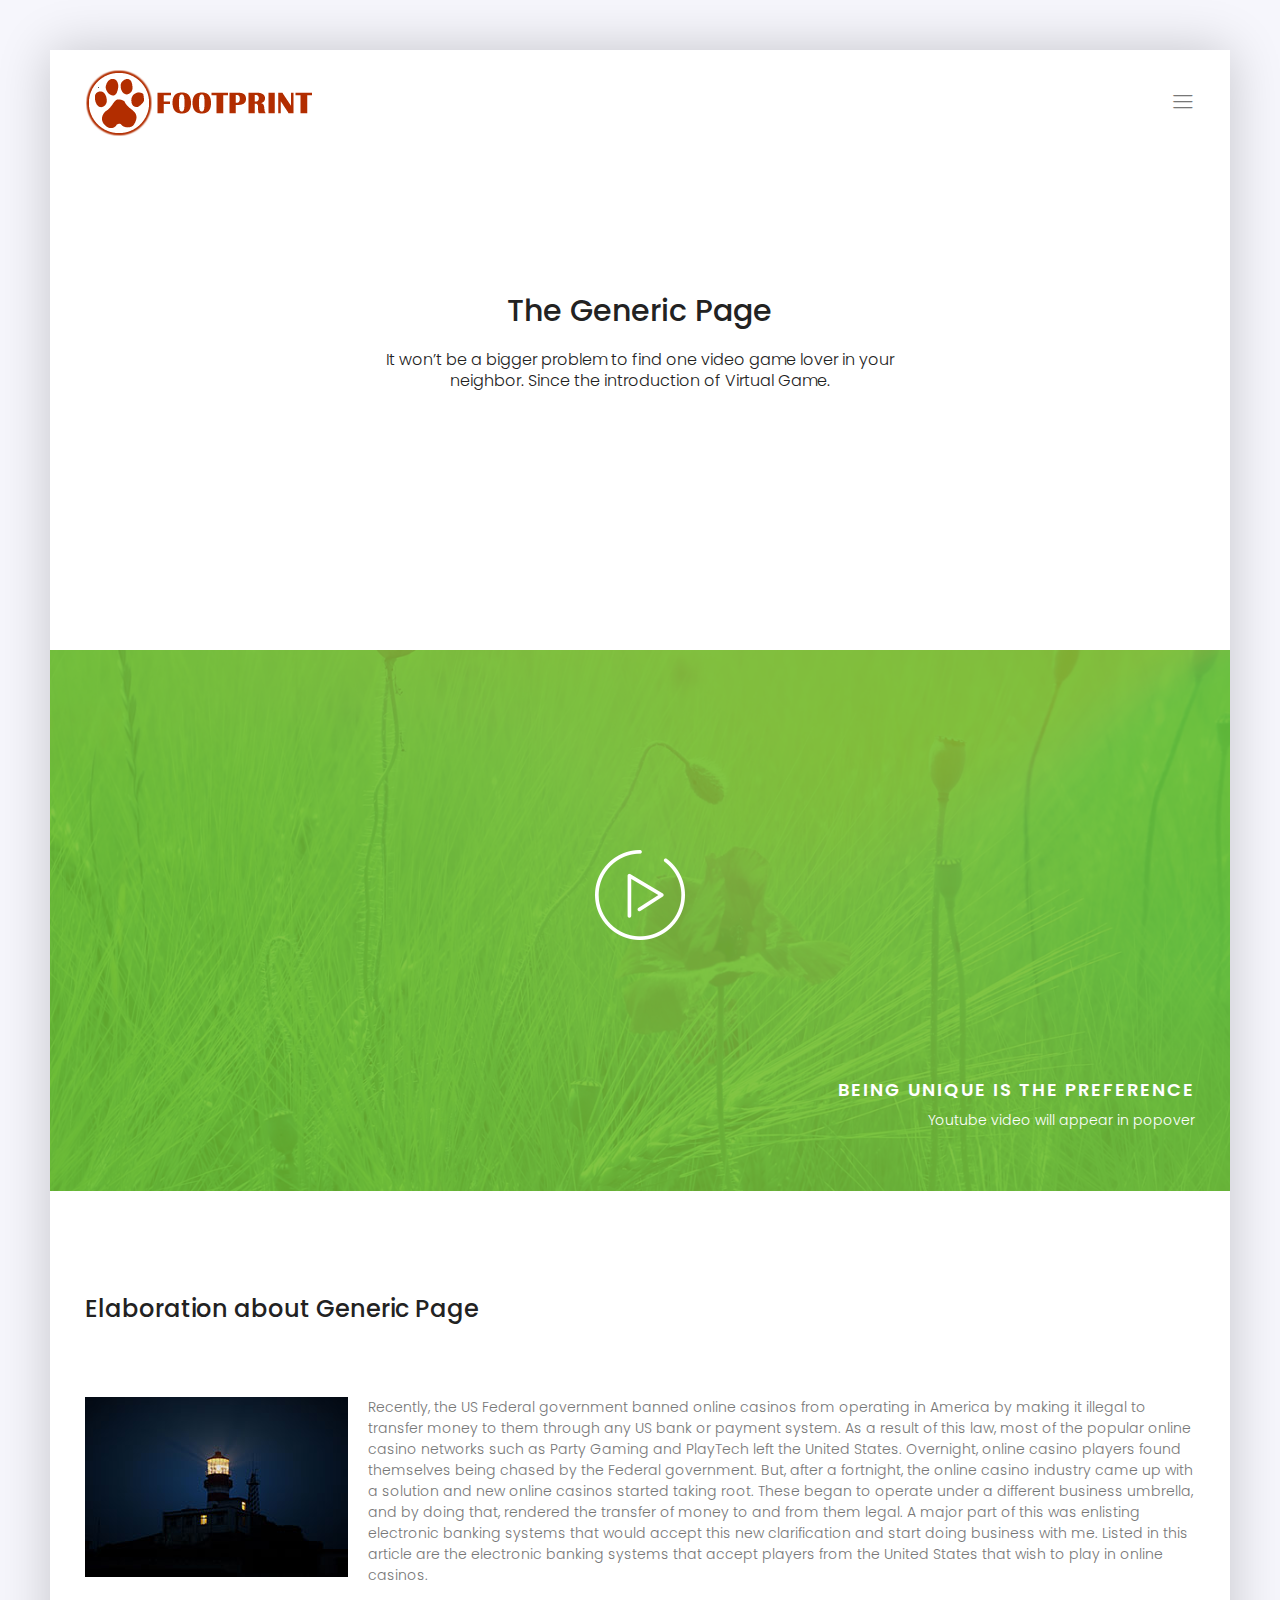
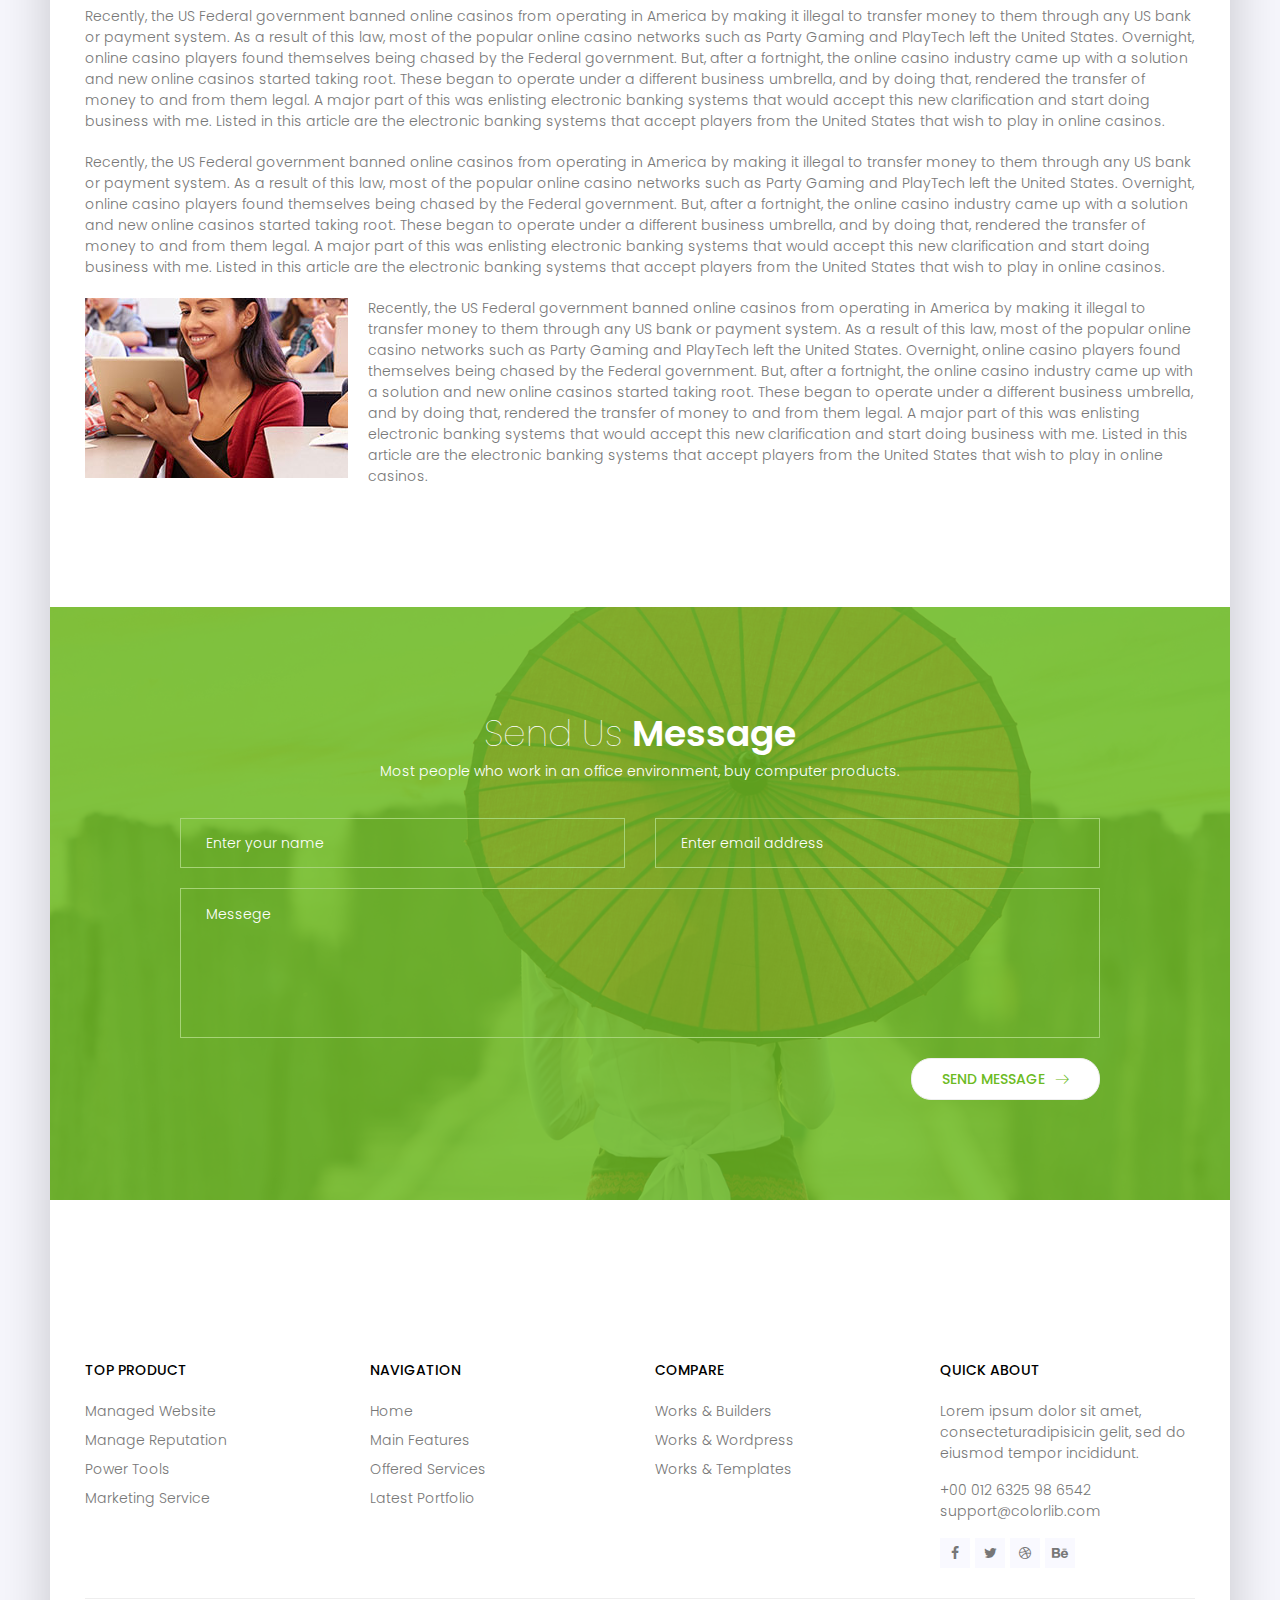
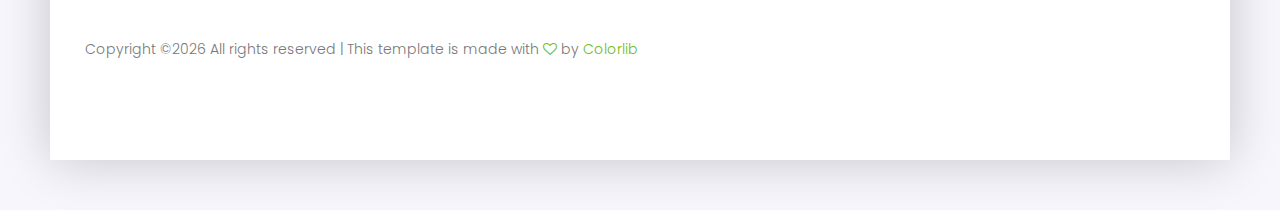
==== generic.html @ 7a8e404c "first commit" ====
<!DOCTYPE html>
<html lang="zxx" class="no-js">
	<head>
		<!-- Mobile Specific Meta -->
		<meta name="viewport" content="width=device-width, initial-scale=1, shrink-to-fit=no">
		<!-- Favicon-->
		<link rel="shortcut icon" href="img/fav.png">
		<!-- Author Meta -->
		<meta name="author" content="Colorlib">
		<!-- Meta Description -->
		<meta name="description" content="">
		<!-- Meta Keyword -->
		<meta name="keywords" content="">
		<!-- meta character set -->
		<meta charset="UTF-8">
		<!-- Site Title -->
		<title>CellOn</title>
		<link href="https://fonts.googleapis.com/css?family=Poppins:300,500,600" rel="stylesheet">
		<!--
		CSS
		============================================= -->
		<link rel="stylesheet" href="css/linearicons.css">
		<link rel="stylesheet" href="css/owl.carousel.css">
		<link rel="stylesheet" href="css/font-awesome.min.css">
		<link rel="stylesheet" href="css/nice-select.css">
		<link rel="stylesheet" href="css/magnific-popup.css">
		<link rel="stylesheet" href="css/bootstrap.css">
		<link rel="stylesheet" href="css/main.css">
	</head>
	<body>
		<div class="oz-body-wrap">
			<!-- Start Header Area -->
			<header class="default-header generic-header">
				<div class="container-fluid">
					<div class="header-wrap">
						<div class="header-top d-flex justify-content-between align-items-center">
							<div class="logo">
								<a href="index.html"><img src="img/logo.png" alt=""></a>
							</div>
							<div class="main-menubar d-flex align-items-center">
								<nav class="hide">
									<a href="index.html">Home</a>
									<a href="generic.html">Generic</a>
									<a href="elements.html">Elements</a>
								</nav>
								<div class="menu-bar"><span class="lnr lnr-menu"></span></div>
							</div>
						</div>
					</div>
				</div>
			</header>
			<!-- End Header Area -->
			<!-- Start Banner Area -->
			<section class="generic-banner relative">
				<div class="overlay overlay-bg"></div>
				<div class="container">
					<div class="row height align-items-center justify-content-center">
						<div class="col-lg-10">
							<div class="banner-content text-center">
								<h2>The Generic Page</h2>
								<p>It won’t be a bigger problem to find one video game lover in your <br> neighbor. Since the introduction of Virtual Game.</p>
							</div>
						</div>
					</div>
				</div>
			</section>
			<!-- End Banner Area -->
			<!-- Start Video Area -->
			<section class="video-area pt-40 pb-40">
				<div class="overlay overlay-bg"></div>
				<div class="container">
					<div class="video-content">
						<a href="http://www.youtube.com/watch?v=0O2aH4XLbto" class="play-btn"><img src="img/play-btn.png" alt=""></a>
						<div class="video-desc">
							<h3 class="h2 text-white text-uppercase">Being unique is the preference</h3>
							<h4 class="text-white">Youtube video will appear in popover</h4>
						</div>
					</div>
				</div>
			</section>
			<!-- End Video Area -->
			<!-- About Generic Start -->
			<section class="about-generic-area">
				<div class="container border-top-generic">
					<h3 class="about-title mb-70">Elaboration about Generic Page</h3>
					<div class="row">
						<div class="col-md-12">
							<div class="img-text">
								<img src="img/a.jpg" alt="" class="img-fluid float-left mr-20 mb-20">
								<p>Recently, the US Federal government banned online casinos from operating in America by making it illegal to transfer money to them through any US bank or payment system. As a result of this law, most of the popular online casino networks such as Party Gaming and PlayTech left the United States. Overnight, online casino players found themselves being chased by the Federal government. But, after a fortnight, the online casino industry came up with a solution and new online casinos started taking root. These began to operate under a different business umbrella, and by doing that, rendered the transfer of money to and from them legal. A major part of this was enlisting electronic banking systems that would accept this new clarification and start doing business with me. Listed in this article are the electronic banking systems that accept players from the United States that wish to play in online casinos.</p>
							</div>
						</div>
						<div class="col-lg-12">
							<p>Recently, the US Federal government banned online casinos from operating in America by making it illegal to transfer money to them through any US bank or payment system. As a result of this law, most of the popular online casino networks such as Party Gaming and PlayTech left the United States. Overnight, online casino players found themselves being chased by the Federal government. But, after a fortnight, the online casino industry came up with a solution and new online casinos started taking root. These began to operate under a different business umbrella, and by doing that, rendered the transfer of money to and from them legal. A major part of this was enlisting electronic banking systems that would accept this new clarification and start doing business with me. Listed in this article are the electronic banking systems that accept players from the United States that wish to play in online casinos.</p>
						</div>
						<div class="col-lg-12">
							<p>Recently, the US Federal government banned online casinos from operating in America by making it illegal to transfer money to them through any US bank or payment system. As a result of this law, most of the popular online casino networks such as Party Gaming and PlayTech left the United States. Overnight, online casino players found themselves being chased by the Federal government. But, after a fortnight, the online casino industry came up with a solution and new online casinos started taking root. These began to operate under a different business umbrella, and by doing that, rendered the transfer of money to and from them legal. A major part of this was enlisting electronic banking systems that would accept this new clarification and start doing business with me. Listed in this article are the electronic banking systems that accept players from the United States that wish to play in online casinos.</p>
						</div>
						<div class="col-md-12">
							<div class="img-text">
								<img src="img/a2.jpg" alt="" class="img-fluid float-left mr-20 mb-20">
								<p>Recently, the US Federal government banned online casinos from operating in America by making it illegal to transfer money to them through any US bank or payment system. As a result of this law, most of the popular online casino networks such as Party Gaming and PlayTech left the United States. Overnight, online casino players found themselves being chased by the Federal government. But, after a fortnight, the online casino industry came up with a solution and new online casinos started taking root. These began to operate under a different business umbrella, and by doing that, rendered the transfer of money to and from them legal. A major part of this was enlisting electronic banking systems that would accept this new clarification and start doing business with me. Listed in this article are the electronic banking systems that accept players from the United States that wish to play in online casinos.</p>
							</div>
						</div>
					</div>
				</div>
			</section>
			<!-- End generic Area -->
			<!-- Start Conatct- Area -->
			<section class="contact-area pt-100 pb-100 relative">
				<div class="overlay overlay-bg"></div>
				<div class="container">
					<div class="row justify-content-center text-center">
						<div class="single-contact col-lg-6 col-md-8">
							<h2 class="text-white">Send Us <span>Message</span></h2>
							<p class="text-white">
								Most people who work in an office environment, buy computer products.
							</p>
						</div>
					</div>
					<form id="myForm" action="mail.php" method="post" class="contact-form">
						<div class="row justify-content-center">
							<div class="col-lg-5">
								<input name="fname" placeholder="Enter your name" onfocus="this.placeholder = ''" onblur="this.placeholder = 'Enter your name'" class="common-input mt-20" required="" type="text">
							</div>
							<div class="col-lg-5">
								<input name="email" placeholder="Enter email address" pattern="[A-Za-z0-9._%+-]+@[A-Za-z0-9.-]+\.[A-Za-z]{1,63}$" onfocus="this.placeholder = ''" onblur="this.placeholder = 'Enter email address'" class="common-input mt-20" required="" type="email">
							</div>
							<div class="col-lg-10">
								<textarea class="common-textarea mt-20" name="message" placeholder="Messege" onfocus="this.placeholder = ''" onblur="this.placeholder = 'Messege'" required=""></textarea>
						</div>
						<div class="col-lg-10 d-flex justify-content-end">
							<button class="primary-btn white-bg d-inline-flex align-items-center mt-20"><span class="mr-10">Send Message</span><span class="lnr lnr-arrow-right"></span></button> <br>
						</div>
						<div class="alert-msg"></div>
						</div>
					</form>
				</div>
			</section>
			<!-- End Conatct- Area -->
			<!-- Strat Footer Area -->
			<footer class="section-gap">
				<div class="container">
					<div class="row pt-60">
						<div class="col-lg-3 col-sm-6">
							<div class="single-footer-widget">
								<h6 class="text-uppercase mb-20">Top Product</h6>
								<ul class="footer-nav">
									<li><a href="#">Managed Website</a></li>
									<li><a href="#">Manage Reputation</a></li>
									<li><a href="#">Power Tools</a></li>
									<li><a href="#">Marketing Service</a></li>
								</ul>
							</div>
						</div>
						<div class="col-lg-3 col-sm-6">
							<div class="single-footer-widget">
								<h6 class="text-uppercase mb-20">Navigation</h6>
								<ul class="footer-nav">
									<li><a href="#">Home</a></li>
									<li><a href="#">Main Features</a></li>
									<li><a href="#">Offered Services</a></li>
									<li><a href="#">Latest Portfolio</a></li>
								</ul>
							</div>
						</div>
						<div class="col-lg-3 col-sm-6">
							<div class="single-footer-widget">
								<h6 class="text-uppercase mb-20">Compare</h6>
								<ul class="footer-nav">
									<li><a href="#">Works & Builders</a></li>
									<li><a href="#">Works & Wordpress</a></li>
									<li><a href="#">Works & Templates</a></li>
								</ul>
							</div>
						</div>

						<div class="col-lg-3 col-sm-6">
							<div class="single-footer-widget">
								<h6 class="text-uppercase mb-20">Quick About</h6>
								<p>
									Lorem ipsum dolor sit amet, consecteturadipisicin gelit, sed do eiusmod tempor incididunt.
								</p>
								<p>
									+00 012 6325 98 6542 <br>
									support@colorlib.com
								</p>
								<div class="footer-social d-flex align-items-center">
									<a href="#"><i class="fa fa-facebook"></i></a>
									<a href="#"><i class="fa fa-twitter"></i></a>
									<a href="#"><i class="fa fa-dribbble"></i></a>
									<a href="#"><i class="fa fa-behance"></i></a>
								</div>
							</div>
						</div>
					</div>
					<div class="footer-bottom d-flex justify-content-between align-items-center flex-wrap">
						<!-- Link back to Colorlib can't be removed. Template is licensed under CC BY 3.0. -->
						<p class="footer-text m-0">Copyright &copy;<script>document.write(new Date().getFullYear());</script> All rights reserved | This template is made with <i class="fa fa-heart-o" aria-hidden="true"></i> by <a href="https://colorlib.com" target="_blank">Colorlib</a></p>
						<!-- Link back to Colorlib can't be removed. Template is licensed under CC BY 3.0. -->
					</div>
				</div>
			</footer>
			<!-- End Footer Area -->
		</div>
		<script src="js/vendor/jquery-2.2.4.min.js"></script>
		<script src="https://cdnjs.cloudflare.com/ajax/libs/popper.js/1.11.0/umd/popper.min.js" integrity="sha384-b/U6ypiBEHpOf/4+1nzFpr53nxSS+GLCkfwBdFNTxtclqqenISfwAzpKaMNFNmj4" crossorigin="anonymous"></script>
		<script src="js/vendor/bootstrap.min.js"></script>
		<script src="js/jquery.ajaxchimp.min.js"></script>
		<script src="js/owl.carousel.min.js"></script>
		<script src="js/jquery.nice-select.min.js"></script>
		<script src="js/jquery.magnific-popup.min.js"></script>
		<script src="js/main.js"></script>
	</body>
</html>
---- css/linearicons.css ----
@font-face {
	font-family: 'Linearicons-Free';
	src:url('../fonts/Linearicons-Free.eot?w118d');
	src:url('../fonts/Linearicons-Free.eot?#iefixw118d') format('embedded-opentype'),
		url('../fonts/Linearicons-Free.woff2?w118d') format('woff2'),
		url('../fonts/Linearicons-Free.woff?w118d') format('woff'),
		url('../fonts/Linearicons-Free.ttf?w118d') format('truetype'),
		url('../fonts/Linearicons-Free.svg?w118d#Linearicons-Free') format('svg');
	font-weight: normal;
	font-style: normal;
}

.lnr {
	font-family: 'Linearicons-Free';
	speak: none;
	font-style: normal;
	font-weight: normal;
	font-variant: normal;
	text-transform: none;
	line-height: 1;

	/* Better Font Rendering =========== */
	-webkit-font-smoothing: antialiased;
	-moz-osx-font-smoothing: grayscale;
}

.lnr-home:before {
	content: "\e800";
}
.lnr-apartment:before {
	content: "\e801";
}
.lnr-pencil:before {
	content: "\e802";
}
.lnr-magic-wand:before {
	content: "\e803";
}
.lnr-drop:before {
	content: "\e804";
}
.lnr-lighter:before {
	content: "\e805";
}
.lnr-poop:before {
	content: "\e806";
}
.lnr-sun:before {
	content: "\e807";
}
.lnr-moon:before {
	content: "\e808";
}
.lnr-cloud:before {
	content: "\e809";
}
.lnr-cloud-upload:before {
	content: "\e80a";
}
.lnr-cloud-download:before {
	content: "\e80b";
}
.lnr-cloud-sync:before {
	content: "\e80c";
}
.lnr-cloud-check:before {
	content: "\e80d";
}
.lnr-database:before {
	content: "\e80e";
}
.lnr-lock:before {
	content: "\e80f";
}
.lnr-cog:before {
	content: "\e810";
}
.lnr-trash:before {
	content: "\e811";
}
.lnr-dice:before {
	content: "\e812";
}
.lnr-heart:before {
	content: "\e813";
}
.lnr-star:before {
	content: "\e814";
}
.lnr-star-half:before {
	content: "\e815";
}
.lnr-star-empty:before {
	content: "\e816";
}
.lnr-flag:before {
	content: "\e817";
}
.lnr-envelope:before {
	content: "\e818";
}
.lnr-paperclip:before {
	content: "\e819";
}
.lnr-inbox:before {
	content: "\e81a";
}
.lnr-eye:before {
	content: "\e81b";
}
.lnr-printer:before {
	content: "\e81c";
}
.lnr-file-empty:before {
	content: "\e81d";
}
.lnr-file-add:before {
	content: "\e81e";
}
.lnr-enter:before {
	content: "\e81f";
}
.lnr-exit:before {
	content: "\e820";
}
.lnr-graduation-hat:before {
	content: "\e821";
}
.lnr-license:before {
	content: "\e822";
}
.lnr-music-note:before {
	content: "\e823";
}
.lnr-film-play:before {
	content: "\e824";
}
.lnr-camera-video:before {
	content: "\e825";
}
.lnr-camera:before {
	content: "\e826";
}
.lnr-picture:before {
	content: "\e827";
}
.lnr-book:before {
	content: "\e828";
}
.lnr-bookmark:before {
	content: "\e829";
}
.lnr-user:before {
	content: "\e82a";
}
.lnr-users:before {
	content: "\e82b";
}
.lnr-shirt:before {
	content: "\e82c";
}
.lnr-store:before {
	content: "\e82d";
}
.lnr-cart:before {
	content: "\e82e";
}
.lnr-tag:before {
	content: "\e82f";
}
.lnr-phone-handset:before {
	content: "\e830";
}
.lnr-phone:before {
	content: "\e831";
}
.lnr-pushpin:before {
	content: "\e832";
}
.lnr-map-marker:before {
	content: "\e833";
}
.lnr-map:before {
	content: "\e834";
}
.lnr-location:before {
	content: "\e835";
}
.lnr-calendar-full:before {
	content: "\e836";
}
.lnr-keyboard:before {
	content: "\e837";
}
.lnr-spell-check:before {
	content: "\e838";
}
.lnr-screen:before {
	content: "\e839";
}
.lnr-smartphone:before {
	content: "\e83a";
}
.lnr-tablet:before {
	content: "\e83b";
}
.lnr-laptop:before {
	content: "\e83c";
}
.lnr-laptop-phone:before {
	content: "\e83d";
}
.lnr-power-switch:before {
	content: "\e83e";
}
.lnr-bubble:before {
	content: "\e83f";
}
.lnr-heart-pulse:before {
	content: "\e840";
}
.lnr-construction:before {
	content: "\e841";
}
.lnr-pie-chart:before {
	content: "\e842";
}
.lnr-chart-bars:before {
	content: "\e843";
}
.lnr-gift:before {
	content: "\e844";
}
.lnr-diamond:before {
	content: "\e845";
}
.lnr-linearicons:before {
	content: "\e846";
}
.lnr-dinner:before {
	content: "\e847";
}
.lnr-coffee-cup:before {
	content: "\e848";
}
.lnr-leaf:before {
	content: "\e849";
}
.lnr-paw:before {
	content: "\e84a";
}
.lnr-rocket:before {
	content: "\e84b";
}
.lnr-briefcase:before {
	content: "\e84c";
}
.lnr-bus:before {
	content: "\e84d";
}
.lnr-car:before {
	content: "\e84e";
}
.lnr-train:before {
	content: "\e84f";
}
.lnr-bicycle:before {
	content: "\e850";
}
.lnr-wheelchair:before {
	content: "\e851";
}
.lnr-select:before {
	content: "\e852";
}
.lnr-earth:before {
	content: "\e853";
}
.lnr-smile:before {
	content: "\e854";
}
.lnr-sad:before {
	content: "\e855";
}
.lnr-neutral:before {
	content: "\e856";
}
.lnr-mustache:before {
	content: "\e857";
}
.lnr-alarm:before {
	content: "\e858";
}
.lnr-bullhorn:before {
	content: "\e859";
}
.lnr-volume-high:before {
	content: "\e85a";
}
.lnr-volume-medium:before {
	content: "\e85b";
}
.lnr-volume-low:before {
	content: "\e85c";
}
.lnr-volume:before {
	content: "\e85d";
}
.lnr-mic:before {
	content: "\e85e";
}
.lnr-hourglass:before {
	content: "\e85f";
}
.lnr-undo:before {
	content: "\e860";
}
.lnr-redo:before {
	content: "\e861";
}
.lnr-sync:before {
	content: "\e862";
}
.lnr-history:before {
	content: "\e863";
}
.lnr-clock:before {
	content: "\e864";
}
.lnr-download:before {
	content: "\e865";
}
.lnr-upload:before {
	content: "\e866";
}
.lnr-enter-down:before {
	content: "\e867";
}
.lnr-exit-up:before {
	content: "\e868";
}
.lnr-bug:before {
	content: "\e869";
}
.lnr-code:before {
	content: "\e86a";
}
.lnr-link:before {
	content: "\e86b";
}
.lnr-unlink:before {
	content: "\e86c";
}
.lnr-thumbs-up:before {
	content: "\e86d";
}
.lnr-thumbs-down:before {
	content: "\e86e";
}
.lnr-magnifier:before {
	content: "\e86f";
}
.lnr-cross:before {
	content: "\e870";
}
.lnr-menu:before {
	content: "\e871";
}
.lnr-list:before {
	content: "\e872";
}
.lnr-chevron-up:before {
	content: "\e873";
}
.lnr-chevron-down:before {
	content: "\e874";
}
.lnr-chevron-left:before {
	content: "\e875";
}
.lnr-chevron-right:before {
	content: "\e876";
}
.lnr-arrow-up:before {
	content: "\e877";
}
.lnr-arrow-down:before {
	content: "\e878";
}
.lnr-arrow-left:before {
	content: "\e879";
}
.lnr-arrow-right:before {
	content: "\e87a";
}
.lnr-move:before {
	content: "\e87b";
}
.lnr-warning:before {
	content: "\e87c";
}
.lnr-question-circle:before {
	content: "\e87d";
}
.lnr-menu-circle:before {
	content: "\e87e";
}
.lnr-checkmark-circle:before {
	content: "\e87f";
}
.lnr-cross-circle:before {
	content: "\e880";
}
.lnr-plus-circle:before {
	content: "\e881";
}
.lnr-circle-minus:before {
	content: "\e882";
}
.lnr-arrow-up-circle:before {
	content: "\e883";
}
.lnr-arrow-down-circle:before {
	content: "\e884";
}
.lnr-arrow-left-circle:before {
	content: "\e885";
}
.lnr-arrow-right-circle:before {
	content: "\e886";
}
.lnr-chevron-up-circle:before {
	content: "\e887";
}
.lnr-chevron-down-circle:before {
	content: "\e888";
}
.lnr-chevron-left-circle:before {
	content: "\e889";
}
.lnr-chevron-right-circle:before {
	content: "\e88a";
}
.lnr-crop:before {
	content: "\e88b";
}
.lnr-frame-expand:before {
	content: "\e88c";
}
.lnr-frame-contract:before {
	content: "\e88d";
}
.lnr-layers:before {
	content: "\e88e";
}
.lnr-funnel:before {
	content: "\e88f";
}
.lnr-text-format:before {
	content: "\e890";
}
.lnr-text-format-remove:before {
	content: "\e891";
}
.lnr-text-size:before {
	content: "\e892";
}
.lnr-bold:before {
	content: "\e893";
}
.lnr-italic:before {
	content: "\e894";
}
.lnr-underline:before {
	content: "\e895";
}
.lnr-strikethrough:before {
	content: "\e896";
}
.lnr-highlight:before {
	content: "\e897";
}
.lnr-text-align-left:before {
	content: "\e898";
}
.lnr-text-align-center:before {
	content: "\e899";
}
.lnr-text-align-right:before {
	content: "\e89a";
}
.lnr-text-align-justify:before {
	content: "\e89b";
}
.lnr-line-spacing:before {
	content: "\e89c";
}
.lnr-indent-increase:before {
	content: "\e89d";
}
.lnr-indent-decrease:before {
	content: "\e89e";
}
.lnr-pilcrow:before {
	content: "\e89f";
}
.lnr-direction-ltr:before {
	content: "\e8a0";
}
.lnr-direction-rtl:before {
	content: "\e8a1";
}
.lnr-page-break:before {
	content: "\e8a2";
}
.lnr-sort-alpha-asc:before {
	content: "\e8a3";
}
.lnr-sort-amount-asc:before {
	content: "\e8a4";
}
.lnr-hand:before {
	content: "\e8a5";
}
.lnr-pointer-up:before {
	content: "\e8a6";
}
.lnr-pointer-right:before {
	content: "\e8a7";
}
.lnr-pointer-down:before {
	content: "\e8a8";
}
.lnr-pointer-left:before {
	content: "\e8a9";
}
---- css/nice-select.css ----
.nice-select {
  -webkit-tap-highlight-color: transparent;
  background-color: #fff;
  border-radius: 5px;
  border: solid 1px #e8e8e8;
  box-sizing: border-box;
  clear: both;
  cursor: pointer;
  display: block;
  float: left;
  font-family: inherit;
  font-size: 14px;
  font-weight: normal;
  height: 42px;
  line-height: 40px;
  outline: none;
  padding-left: 18px;
  padding-right: 30px;
  position: relative;
  text-align: left !important;
  -webkit-transition: all 0.2s ease-in-out;
  transition: all 0.2s ease-in-out;
  -webkit-user-select: none;
     -moz-user-select: none;
      -ms-user-select: none;
          user-select: none;
  white-space: nowrap;
  width: auto; }
  .nice-select:hover {
    border-color: #dbdbdb; }
  .nice-select:active, .nice-select.open, .nice-select:focus {
    border-color: #999; }
  .nice-select:after {
    border-bottom: 2px solid #999;
    border-right: 2px solid #999;
    content: '';
    display: block;
    height: 5px;
    margin-top: -4px;
    pointer-events: none;
    position: absolute;
    right: 12px;
    top: 50%;
    -webkit-transform-origin: 66% 66%;
        -ms-transform-origin: 66% 66%;
            transform-origin: 66% 66%;
    -webkit-transform: rotate(45deg);
        -ms-transform: rotate(45deg);
            transform: rotate(45deg);
    -webkit-transition: all 0.15s ease-in-out;
    transition: all 0.15s ease-in-out;
    width: 5px; }
  .nice-select.open:after {
    -webkit-transform: rotate(-135deg);
        -ms-transform: rotate(-135deg);
            transform: rotate(-135deg); }
  .nice-select.open .list {
    opacity: 1;
    pointer-events: auto;
    -webkit-transform: scale(1) translateY(0);
        -ms-transform: scale(1) translateY(0);
            transform: scale(1) translateY(0); }
  .nice-select.disabled {
    border-color: #ededed;
    color: #999;
    pointer-events: none; }
    .nice-select.disabled:after {
      border-color: #cccccc; }
  .nice-select.wide {
    width: 100%; }
    .nice-select.wide .list {
      left: 0 !important;
      right: 0 !important; }
  .nice-select.right {
    float: right; }
    .nice-select.right .list {
      left: auto;
      right: 0; }
  .nice-select.small {
    font-size: 12px;
    height: 36px;
    line-height: 34px; }
    .nice-select.small:after {
      height: 4px;
      width: 4px; }
    .nice-select.small .option {
      line-height: 34px;
      min-height: 34px; }
  .nice-select .list {
    background-color: #fff;
    border-radius: 5px;
    box-shadow: 0 0 0 1px rgba(68, 68, 68, 0.11);
    box-sizing: border-box;
    margin-top: 4px;
    opacity: 0;
    overflow: hidden;
    padding: 0;
    pointer-events: none;
    position: absolute;
    top: 100%;
    left: 0;
    -webkit-transform-origin: 50% 0;
        -ms-transform-origin: 50% 0;
            transform-origin: 50% 0;
    -webkit-transform: scale(0.75) translateY(-21px);
        -ms-transform: scale(0.75) translateY(-21px);
            transform: scale(0.75) translateY(-21px);
    -webkit-transition: all 0.2s cubic-bezier(0.5, 0, 0, 1.25), opacity 0.15s ease-out;
    transition: all 0.2s cubic-bezier(0.5, 0, 0, 1.25), opacity 0.15s ease-out;
    z-index: 9; }
    .nice-select .list:hover .option:not(:hover) {
      background-color: transparent !important; }
  .nice-select .option {
    cursor: pointer;
    font-weight: 400;
    line-height: 40px;
    list-style: none;
    min-height: 40px;
    outline: none;
    padding-left: 18px;
    padding-right: 29px;
    text-align: left;
    -webkit-transition: all 0.2s;
    transition: all 0.2s; }
    .nice-select .option:hover, .nice-select .option.focus, .nice-select .option.selected.focus {
      background-color: #f6f6f6; }
    .nice-select .option.selected {
      font-weight: bold; }
    .nice-select .option.disabled {
      background-color: transparent;
      color: #999;
      cursor: default; }

.no-csspointerevents .nice-select .list {
  display: none; }

.no-csspointerevents .nice-select.open .list {
  display: block; }
---- css/main.css ----
::-moz-selection{background-color:#6cbb23;color:#fff}::selection{background-color:#6cbb23;color:#fff}::-webkit-input-placeholder{color:#000;font-weight:300}:-moz-placeholder{color:#000;opacity:1;font-weight:300}::-moz-placeholder{color:#000;opacity:1;font-weight:300}:-ms-input-placeholder{color:#000;font-weight:300}::-ms-input-placeholder{color:#000;font-weight:300}body{color:#777;font-family:"Poppins",sans-serif;font-size:14px;font-weight:300;line-height:1.5em;position:relative}ol,ul{margin:0;padding:0;list-style:none}select{display:block}figure{margin:0}a{-webkit-transition:all 0.3s ease 0s;-moz-transition:all 0.3s ease 0s;-o-transition:all 0.3s ease 0s;transition:all 0.3s ease 0s}iframe{border:0}a,a:focus,a:hover{text-decoration:none;outline:0;color:#777}.btn.active.focus,.btn.active:focus,.btn.focus,.btn.focus:active,.btn:active:focus,.btn:focus{text-decoration:none;outline:0}.card-panel{margin:0;padding:60px}.btn i,.btn-large i,.btn-floating i,.btn-large i,.btn-flat i{font-size:1em;line-height:inherit}.gray-bg{background:#f9f9ff}h1,h2,h3,h4,h5,h6{font-family:"Poppins",sans-serif;color:#222;line-height:1.5em;margin-bottom:0;margin-top:0;font-weight:500}.h1,.h2,.h3,.h4,.h5,.h6{margin-bottom:0;margin-top:0;font-family:"Poppins",sans-serif;font-weight:600;color:#222}h1,.h1{font-size:36px}h2,.h2{font-size:30px}h3,.h3{font-size:24px}h4,.h4{font-size:18px}h5,.h5{font-size:16px}h6,.h6{font-size:14px;color:#222}td,th{border-radius:0px}.clear::before,.clear::after{content:" ";display:table}.clear::after{clear:both}.fz-11{font-size:11px}.fz-12{font-size:12px}.fz-13{font-size:13px}.fz-14{font-size:14px}.fz-15{font-size:15px}.fz-16{font-size:16px}.fz-18{font-size:18px}.fz-30{font-size:30px}.fz-48{font-size:48px !important}.fw100{font-weight:100}.fw300{font-weight:300}.fw400{font-weight:400 !important}.fw500{font-weight:500}.f700{font-weight:700}.fsi{font-style:italic}.mt-10{margin-top:10px}.mt-15{margin-top:15px}.mt-20{margin-top:20px}.mt-25{margin-top:25px}.mt-30{margin-top:30px}.mt-35{margin-top:35px}.mt-40{margin-top:40px}.mt-50{margin-top:50px}.mt-60{margin-top:60px}.mt-70{margin-top:70px}.mt-80{margin-top:80px}.mt-100{margin-top:100px}.mt-120{margin-top:120px}.mt-150{margin-top:150px}.ml-0{margin-left:0 !important}.ml-5{margin-left:5px !important}.ml-10{margin-left:10px}.ml-15{margin-left:15px}.ml-20{margin-left:20px}.ml-30{margin-left:30px}.ml-50{margin-left:50px}.mr-0{margin-right:0 !important}.mr-5{margin-right:5px !important}.mr-15{margin-right:15px}.mr-10{margin-right:10px}.mr-20{margin-right:20px}.mr-30{margin-right:30px}.mr-50{margin-right:50px}.mb-0{margin-bottom:0px}.mb-0-i{margin-bottom:0px !important}.mb-5{margin-bottom:5px}.mb-10{margin-bottom:10px}.mb-15{margin-bottom:15px}.mb-20{margin-bottom:20px}.mb-25{margin-bottom:25px}.mb-30{margin-bottom:30px}.mb-40{margin-bottom:40px}.mb-50{margin-bottom:50px}.mb-60{margin-bottom:60px}.mb-70{margin-bottom:70px}.mb-80{margin-bottom:80px}.mb-90{margin-bottom:90px}.mb-100{margin-bottom:100px}.pt-0{padding-top:0px}.pt-10{padding-top:10px}.pt-15{padding-top:15px}.pt-20{padding-top:20px}.pt-25{padding-top:25px}.pt-30{padding-top:30px}.pt-40{padding-top:40px}.pt-50{padding-top:50px}.pt-60{padding-top:60px}.pt-70{padding-top:70px}.pt-80{padding-top:80px}.pt-90{padding-top:90px}.pt-100{padding-top:100px}.pt-150{padding-top:150px}.pb-0{padding-bottom:0px}.pb-10{padding-bottom:10px}.pb-15{padding-bottom:15px}.pb-20{padding-bottom:20px}.pb-25{padding-bottom:25px}.pb-30{padding-bottom:30px}.pb-40{padding-bottom:40px}.pb-50{padding-bottom:50px}.pb-60{padding-bottom:60px}.pb-70{padding-bottom:70px}.pb-80{padding-bottom:80px}.pb-90{padding-bottom:90px}.pb-100{padding-bottom:100px}.pb-150{padding-bottom:150px}.pr-30{padding-right:30px}.pl-30{padding-left:30px}.p-40{padding:40px}.float-left{float:left}.float-right{float:right}.text-italic{font-style:italic}.text-white{color:#fff}.transition{-webkit-transition:all 0.3s ease 0s;-moz-transition:all 0.3s ease 0s;-o-transition:all 0.3s ease 0s;transition:all 0.3s ease 0s}.section-full{padding:100px 0}.section-half{padding:75px 0}.flex{display:-webkit-box;display:-webkit-flex;display:-moz-flex;display:-ms-flexbox;display:flex}.inline-flex{display:-webkit-inline-box;display:-webkit-inline-flex;display:-moz-inline-flex;display:-ms-inline-flexbox;display:inline-flex}.flex-grow{-webkit-box-flex:1;-webkit-flex-grow:1;-moz-flex-grow:1;-ms-flex-positive:1;flex-grow:1}.flex-wrap{-webkit-flex-wrap:wrap;-moz-flex-wrap:wrap;-ms-flex-wrap:wrap;flex-wrap:wrap}.flex-left{-webkit-box-pack:start;-ms-flex-pack:start;-webkit-justify-content:flex-start;-moz-justify-content:flex-start;justify-content:flex-start}.flex-middle{-webkit-box-align:center;-ms-flex-align:center;-webkit-align-items:center;-moz-align-items:center;align-items:center}.flex-right{-webkit-box-pack:end;-ms-flex-pack:end;-webkit-justify-content:flex-end;-moz-justify-content:flex-end;justify-content:flex-end}.flex-top{-webkit-align-self:flex-start;-moz-align-self:flex-start;-ms-flex-item-align:start;align-self:flex-start}.flex-center{-webkit-box-pack:center;-ms-flex-pack:center;-webkit-justify-content:center;-moz-justify-content:center;justify-content:center}.flex-bottom{-webkit-align-self:flex-end;-moz-align-self:flex-end;-ms-flex-item-align:end;align-self:flex-end}.space-between{-webkit-box-pack:justify;-ms-flex-pack:justify;-webkit-justify-content:space-between;-moz-justify-content:space-between;justify-content:space-between}.space-around{-ms-flex-pack:distribute;-webkit-justify-content:space-around;-moz-justify-content:space-around;justify-content:space-around}.flex-column{-webkit-box-direction:normal;-webkit-box-orient:vertical;-webkit-flex-direction:column;-moz-flex-direction:column;-ms-flex-direction:column;flex-direction:column}.flex-cell{display:-webkit-box;display:-webkit-flex;display:-moz-flex;display:-ms-flexbox;display:flex;-webkit-box-flex:1;-webkit-flex-grow:1;-moz-flex-grow:1;-ms-flex-positive:1;flex-grow:1}.display-table{display:table}.light{color:#fff}.dark{color:#000}.relative{position:relative}.overflow-hidden{overflow:hidden}.overlay{position:absolute;left:0;right:0;top:0;bottom:0}.container.fullwidth{width:100%}.container.no-padding{padding-left:0;padding-right:0}.no-padding{padding:0}.section-bg{background:#f9fafc}@media (max-width: 767px){.no-flex-xs{display:block !important}}.row.no-margin{margin-left:0;margin-right:0}.sample-text-area{background:#fff;padding:100px 0 70px 0}.text-heading{margin-bottom:30px;font-size:24px}b,i,sup,sub,u,del{color:#6cbb23}h1{font-size:36px}h2{font-size:30px}h3{font-size:24px}h4{font-size:18px}h5{font-size:16px}h6{font-size:14px}h1,h2,h3,h4,h5,h6{line-height:1.5em}.typography h1,.typography h2,.typography h3,.typography h4,.typography h5,.typography h6{color:#777}.button-area{background:#fff}.button-area .border-top-generic{padding:70px 15px;border-top:1px dotted #eee}.button-group-area .genric-btn{margin-right:10px;margin-top:10px}.button-group-area .genric-btn:last-child{margin-right:0}.genric-btn{display:inline-block;outline:none;line-height:40px;padding:0 30px;font-size:1em;text-align:center;text-decoration:none;font-weight:500;cursor:pointer;-webkit-transition:all 0.3s ease 0s;-moz-transition:all 0.3s ease 0s;-o-transition:all 0.3s ease 0s;transition:all 0.3s ease 0s}.genric-btn:focus{outline:none}.genric-btn.e-large{padding:0 40px;line-height:50px}.genric-btn.large{line-height:45px}.genric-btn.medium{line-height:30px}.genric-btn.small{line-height:25px}.genric-btn.radius{border-radius:3px}.genric-btn.circle{border-radius:20px}.genric-btn.arrow{display:-webkit-inline-box;display:-ms-inline-flexbox;display:inline-flex;-webkit-box-align:center;-ms-flex-align:center;align-items:center}.genric-btn.arrow span{margin-left:10px}.genric-btn.default{color:#222;background:#f9f9ff;border:1px solid transparent}.genric-btn.default:hover{border:1px solid #f9f9ff;background:#fff}.genric-btn.default-border{border:1px solid #f9f9ff;background:#fff}.genric-btn.default-border:hover{color:#222;background:#f9f9ff;border:1px solid transparent}.genric-btn.primary{color:#fff;background:#6cbb23;border:1px solid transparent}.genric-btn.primary:hover{color:#6cbb23;border:1px solid #6cbb23;background:#fff}.genric-btn.primary-border{color:#6cbb23;border:1px solid #6cbb23;background:#fff}.genric-btn.primary-border:hover{color:#fff;background:#6cbb23;border:1px solid transparent}.genric-btn.success{color:#fff;background:#4cd3e3;border:1px solid transparent}.genric-btn.success:hover{color:#4cd3e3;border:1px solid #4cd3e3;background:#fff}.genric-btn.success-border{color:#4cd3e3;border:1px solid #4cd3e3;background:#fff}.genric-btn.success-border:hover{color:#fff;background:#4cd3e3;border:1px solid transparent}.genric-btn.info{color:#fff;background:#38a4ff;border:1px solid transparent}.genric-btn.info:hover{color:#38a4ff;border:1px solid #38a4ff;background:#fff}.genric-btn.info-border{color:#38a4ff;border:1px solid #38a4ff;background:#fff}.genric-btn.info-border:hover{color:#fff;background:#38a4ff;border:1px solid transparent}.genric-btn.warning{color:#fff;background:#f4e700;border:1px solid transparent}.genric-btn.warning:hover{color:#f4e700;border:1px solid #f4e700;background:#fff}.genric-btn.warning-border{color:#f4e700;border:1px solid #f4e700;background:#fff}.genric-btn.warning-border:hover{color:#fff;background:#f4e700;border:1px solid transparent}.genric-btn.danger{color:#fff;background:#f44a40;border:1px solid transparent}.genric-btn.danger:hover{color:#f44a40;border:1px solid #f44a40;background:#fff}.genric-btn.danger-border{color:#f44a40;border:1px solid #f44a40;background:#fff}.genric-btn.danger-border:hover{color:#fff;background:#f44a40;border:1px solid transparent}.genric-btn.link{color:#222;background:#f9f9ff;text-decoration:underline;border:1px solid transparent}.genric-btn.link:hover{color:#222;border:1px solid #f9f9ff;background:#fff}.genric-btn.link-border{color:#222;border:1px solid #f9f9ff;background:#fff;text-decoration:underline}.genric-btn.link-border:hover{color:#222;background:#f9f9ff;border:1px solid transparent}.genric-btn.disable{color:#222,0.3;background:#f9f9ff;border:1px solid transparent;cursor:not-allowed}.generic-blockquote{padding:30px 50px 30px 30px;background:#f9f9ff;border-left:2px solid #6cbb23}.progress-table-wrap{overflow-x:scroll}.progress-table{background:#f9f9ff;padding:15px 0px 30px 0px;min-width:800px}.progress-table .serial{width:11.83%;padding-left:30px}.progress-table .country{width:28.07%}.progress-table .visit{width:19.74%}.progress-table .percentage{width:40.36%;padding-right:50px}.progress-table .table-head{display:flex}.progress-table .table-head .serial,.progress-table .table-head .country,.progress-table .table-head .visit,.progress-table .table-head .percentage{color:#222;line-height:40px;text-transform:uppercase;font-weight:500}.progress-table .table-row{padding:15px 0;border-top:1px solid #edf3fd;display:flex}.progress-table .table-row .serial,.progress-table .table-row .country,.progress-table .table-row .visit,.progress-table .table-row .percentage{display:flex;align-items:center}.progress-table .table-row .country img{margin-right:15px}.progress-table .table-row .percentage .progress{width:80%;border-radius:0px;background:transparent}.progress-table .table-row .percentage .progress .progress-bar{height:5px;line-height:5px}.progress-table .table-row .percentage .progress .progress-bar.color-1{background-color:#6382e6}.progress-table .table-row .percentage .progress .progress-bar.color-2{background-color:#e66686}.progress-table .table-row .percentage .progress .progress-bar.color-3{background-color:#f09359}.progress-table .table-row .percentage .progress .progress-bar.color-4{background-color:#73fbaf}.progress-table .table-row .percentage .progress .progress-bar.color-5{background-color:#73fbaf}.progress-table .table-row .percentage .progress .progress-bar.color-6{background-color:#6382e6}.progress-table .table-row .percentage .progress .progress-bar.color-7{background-color:#a367e7}.progress-table .table-row .percentage .progress .progress-bar.color-8{background-color:#e66686}.single-gallery-image{margin-top:30px;background-repeat:no-repeat !important;background-position:center center !important;background-size:cover !important;height:200px}.list-style{width:14px;height:14px}.unordered-list li{position:relative;padding-left:30px;line-height:1.82em !important}.unordered-list li:before{content:"";position:absolute;width:14px;height:14px;border:3px solid #6cbb23;background:#fff;top:4px;left:0;border-radius:50%}.ordered-list{margin-left:30px}.ordered-list li{list-style-type:decimal-leading-zero;color:#6cbb23;font-weight:500;line-height:1.82em !important}.ordered-list li span{font-weight:300;color:#777}.ordered-list-alpha li{margin-left:30px;list-style-type:lower-alpha;color:#6cbb23;font-weight:500;line-height:1.82em !important}.ordered-list-alpha li span{font-weight:300;color:#777}.ordered-list-roman li{margin-left:30px;list-style-type:lower-roman;color:#6cbb23;font-weight:500;line-height:1.82em !important}.ordered-list-roman li span{font-weight:300;color:#777}.single-input{display:block;width:100%;line-height:40px;border:none;outline:none;background:#f9f9ff;padding:0 20px}.single-input:focus{outline:none}.input-group-icon{position:relative}.input-group-icon .icon{position:absolute;left:20px;top:0;line-height:40px;z-index:3}.input-group-icon .icon i{color:#797979}.input-group-icon .single-input{padding-left:45px}.single-textarea{display:block;color:#000;width:100%;line-height:40px;border:none;outline:none;background:#f9f9ff;padding:0 20px;height:100px;resize:none}.single-textarea:focus{outline:none}.single-input-primary{display:block;width:100%;line-height:40px;border:1px solid transparent;outline:none;background:#f9f9ff;padding:0 20px}.single-input-primary:focus{outline:none;border:1px solid #6cbb23}.single-input-accent{display:block;width:100%;line-height:40px;border:1px solid transparent;outline:none;background:#f9f9ff;padding:0 20px}.single-input-accent:focus{outline:none;border:1px solid #eb6b55}.single-input-secondary{display:block;width:100%;line-height:40px;border:1px solid transparent;outline:none;background:#f9f9ff;padding:0 20px}.single-input-secondary:focus{outline:none;border:1px solid #f09359}.default-switch{width:35px;height:17px;border-radius:8.5px;background:#f9f9ff;position:relative;cursor:pointer}.default-switch input{position:absolute;left:0;top:0;right:0;bottom:0;width:100%;height:100%;opacity:0;cursor:pointer}.default-switch input+label{position:absolute;top:1px;left:1px;width:15px;height:15px;border-radius:50%;background:#6cbb23;-webkit-transition:all 0.2s;-moz-transition:all 0.2s;-o-transition:all 0.2s;transition:all 0.2s;box-shadow:0px 4px 5px 0px rgba(0,0,0,0.2);cursor:pointer}.default-switch input:checked+label{left:19px}.primary-switch{width:35px;height:17px;border-radius:8.5px;background:#f9f9ff;position:relative;cursor:pointer}.primary-switch input{position:absolute;left:0;top:0;right:0;bottom:0;width:100%;height:100%;opacity:0}.primary-switch input+label{position:absolute;left:0;top:0;right:0;bottom:0;width:100%;height:100%}.primary-switch input+label:before{content:"";position:absolute;left:0;top:0;right:0;bottom:0;width:100%;height:100%;background:transparent;border-radius:8.5px;cursor:pointer;-webkit-transition:all 0.2s;-moz-transition:all 0.2s;-o-transition:all 0.2s;transition:all 0.2s}.primary-switch input+label:after{content:"";position:absolute;top:1px;left:1px;width:15px;height:15px;border-radius:50%;background:#fff;-webkit-transition:all 0.2s;-moz-transition:all 0.2s;-o-transition:all 0.2s;transition:all 0.2s;box-shadow:0px 4px 5px 0px rgba(0,0,0,0.2);cursor:pointer}.primary-switch input:checked+label:after{left:19px}.primary-switch input:checked+label:before{background:#6cbb23}.confirm-switch{width:35px;height:17px;border-radius:8.5px;background:#f9f9ff;position:relative;cursor:pointer}.confirm-switch input{position:absolute;left:0;top:0;right:0;bottom:0;width:100%;height:100%;opacity:0}.confirm-switch input+label{position:absolute;left:0;top:0;right:0;bottom:0;width:100%;height:100%}.confirm-switch input+label:before{content:"";position:absolute;left:0;top:0;right:0;bottom:0;width:100%;height:100%;background:transparent;border-radius:8.5px;-webkit-transition:all 0.2s;-moz-transition:all 0.2s;-o-transition:all 0.2s;transition:all 0.2s;cursor:pointer}.confirm-switch input+label:after{content:"";position:absolute;top:1px;left:1px;width:15px;height:15px;border-radius:50%;background:#fff;-webkit-transition:all 0.2s;-moz-transition:all 0.2s;-o-transition:all 0.2s;transition:all 0.2s;box-shadow:0px 4px 5px 0px rgba(0,0,0,0.2);cursor:pointer}.confirm-switch input:checked+label:after{left:19px}.confirm-switch input:checked+label:before{background:#4cd3e3}.primary-checkbox{width:16px;height:16px;border-radius:3px;background:#f9f9ff;position:relative;cursor:pointer}.primary-checkbox input{position:absolute;left:0;top:0;right:0;bottom:0;width:100%;height:100%;opacity:0}.primary-checkbox input+label{position:absolute;left:0;top:0;right:0;bottom:0;width:100%;height:100%;border-radius:3px;cursor:pointer;border:1px solid #f1f1f1}.primary-checkbox input:checked+label{background:url(../img/elements/primary-check.png) no-repeat center center/cover;border:none}.confirm-checkbox{width:16px;height:16px;border-radius:3px;background:#f9f9ff;position:relative;cursor:pointer}.confirm-checkbox input{position:absolute;left:0;top:0;right:0;bottom:0;width:100%;height:100%;opacity:0}.confirm-checkbox input+label{position:absolute;left:0;top:0;right:0;bottom:0;width:100%;height:100%;border-radius:3px;cursor:pointer;border:1px solid #f1f1f1}.confirm-checkbox input:checked+label{background:url(../img/elements/success-check.png) no-repeat center center/cover;border:none}.disabled-checkbox{width:16px;height:16px;border-radius:3px;background:#f9f9ff;position:relative;cursor:pointer}.disabled-checkbox input{position:absolute;left:0;top:0;right:0;bottom:0;width:100%;height:100%;opacity:0}.disabled-checkbox input+label{position:absolute;left:0;top:0;right:0;bottom:0;width:100%;height:100%;border-radius:3px;cursor:pointer;border:1px solid #f1f1f1}.disabled-checkbox input:disabled{cursor:not-allowed;z-index:3}.disabled-checkbox input:checked+label{background:url(../img/elements/disabled-check.png) no-repeat center center/cover;border:none}.primary-radio{width:16px;height:16px;border-radius:8px;background:#f9f9ff;position:relative;cursor:pointer}.primary-radio input{position:absolute;left:0;top:0;right:0;bottom:0;width:100%;height:100%;opacity:0}.primary-radio input+label{position:absolute;left:0;top:0;right:0;bottom:0;width:100%;height:100%;border-radius:8px;cursor:pointer;border:1px solid #f1f1f1}.primary-radio input:checked+label{background:url(../img/elements/primary-radio.png) no-repeat center center/cover;border:none}.confirm-radio{width:16px;height:16px;border-radius:8px;background:#f9f9ff;position:relative;cursor:pointer}.confirm-radio input{position:absolute;left:0;top:0;right:0;bottom:0;width:100%;height:100%;opacity:0}.confirm-radio input+label{position:absolute;left:0;top:0;right:0;bottom:0;width:100%;height:100%;border-radius:8px;cursor:pointer;border:1px solid #f1f1f1}.confirm-radio input:checked+label{background:url(../img/elements/success-radio.png) no-repeat center center/cover;border:none}.disabled-radio{width:16px;height:16px;border-radius:8px;background:#f9f9ff;position:relative;cursor:pointer}.disabled-radio input{position:absolute;left:0;top:0;right:0;bottom:0;width:100%;height:100%;opacity:0}.disabled-radio input+label{position:absolute;left:0;top:0;right:0;bottom:0;width:100%;height:100%;border-radius:8px;cursor:pointer;border:1px solid #f1f1f1}.disabled-radio input:disabled{cursor:not-allowed;z-index:3}.disabled-radio input:checked+label{background:url(../img/elements/disabled-radio.png) no-repeat center center/cover;border:none}.default-select{height:40px}.default-select .nice-select{border:none;border-radius:0px;height:40px;background:#f9f9ff;padding-left:20px;padding-right:40px}.default-select .nice-select .list{margin-top:0;border:none;border-radius:0px;box-shadow:none;width:100%;padding:10px 0 10px 0px}.default-select .nice-select .list .option{font-weight:300;-webkit-transition:all 0.3s ease 0s;-moz-transition:all 0.3s ease 0s;-o-transition:all 0.3s ease 0s;transition:all 0.3s ease 0s;line-height:28px;min-height:28px;font-size:12px;padding-left:20px}.default-select .nice-select .list .option.selected{color:#6cbb23;background:transparent}.default-select .nice-select .list .option:hover{color:#6cbb23;background:transparent}.default-select .current{margin-right:50px;font-weight:300}.default-select .nice-select::after{right:20px}.form-select{height:40px;width:100%}.form-select .nice-select{border:none;border-radius:0px;height:40px;background:#f9f9ff;padding-left:45px;padding-right:40px;width:100%}.form-select .nice-select .list{margin-top:0;border:none;border-radius:0px;box-shadow:none;width:100%;padding:10px 0 10px 0px}.form-select .nice-select .list .option{font-weight:300;-webkit-transition:all 0.3s ease 0s;-moz-transition:all 0.3s ease 0s;-o-transition:all 0.3s ease 0s;transition:all 0.3s ease 0s;line-height:28px;min-height:28px;font-size:12px;padding-left:45px}.form-select .nice-select .list .option.selected{color:#6cbb23;background:transparent}.form-select .nice-select .list .option:hover{color:#6cbb23;background:transparent}.form-select .current{margin-right:50px;font-weight:300}.form-select .nice-select::after{right:20px}body{position:relative}.default-header{padding:20px;position:absolute;top:0;left:0;width:100%;z-index:9}.menu-bar{cursor:pointer}.menu-bar span{color:#000;font-size:24px}.menu-bar a{color:#6cbb23}@media (max-width: 767px){.main-menubar a{color:#fff}.main-menubar a:hover{color:#000}}.main-menubar{position:relative}nav{margin-right:70px;-webkit-transition:all 0.3s ease 0s;-moz-transition:all 0.3s ease 0s;-o-transition:all 0.3s ease 0s;transition:all 0.3s ease 0s;transform-origin:100% 50%}@media (max-width: 767px){nav{margin-right:0;position:absolute;right:0;top:47px;text-align:right;padding:20px 0;z-index:5;background:#6cbb23}}nav.hide{transform:scale(0)}nav a{font-size:12px;font-weight:500;text-transform:uppercase;color:#000;margin:0 25px;display:inline-block}@media (max-width: 767px){nav a{margin:5px 25px}}nav a:hover{color:#6cbb23}body{background:#f6f6fc}.oz-body-wrap{box-shadow:0px 0px 50px 0px rgba(0,0,0,0.2);margin:50px;position:relative}@media (max-width: 767px){.oz-body-wrap{margin:30px}}@media (max-width: 575px){.oz-body-wrap{margin:10px}}.section-gap{padding:100px 0}.section-title{padding-bottom:30px}.section-title h2{margin-bottom:20px}.section-title p{font-size:16px;margin-bottom:0}@media (max-width: 991px){.section-title p br{display:none}}.primary-btn{line-height:40px;padding:0 30px;border-radius:20px;background:transparent;border:1px solid #fff;color:#222;display:inline-block;font-weight:500;position:relative;-webkit-transition:all 0.3s ease 0s;-moz-transition:all 0.3s ease 0s;-o-transition:all 0.3s ease 0s;transition:all 0.3s ease 0s;cursor:pointer;text-transform:uppercase}.primary-btn:focus{outline:none}.primary-btn span{color:#fff;position:relative;z-index:2}.primary-btn .mr-10{-webkit-transition:all 0.3s ease 0s;-moz-transition:all 0.3s ease 0s;-o-transition:all 0.3s ease 0s;transition:all 0.3s ease 0s}.primary-btn:hover .mr-10{margin-right:20px}.primary-btn.white-bg{background:#fff;border:1px solid #eee;color:#6cbb23}.primary-btn.white-bg span{color:#6cbb23;-webkit-transition:all 0.3s ease 0s;-moz-transition:all 0.3s ease 0s;-o-transition:all 0.3s ease 0s;transition:all 0.3s ease 0s}.primary-btn.white-bg:hover{background:#6cbb23;color:#fff;border:1px solid transparent}.primary-btn.white-bg:hover span{color:#fff}.banner-area{background:#fff}@media (max-width: 767px){.banner-area .fullscreen{height:1000px !important}}@media (max-width: 1199px){.banner-left{margin-top:60px}}.story-content h1{font-size:48px;font-weight:100;line-height:1.2em;margin-bottom:20px;margin-top:20px}@media (max-width: 767px){.story-content h1{font-size:40px}}@media (max-width: 991px){.story-content h1 br{display:none}}.story-content h6{font-weight:400}.story-content p{margin-bottom:60px;font-size:16px}@media (max-width: 991px){.story-content p br{display:none}}.story-content .sp-1{font-weight:600}.story-content .sp-2{color:#6cbb23;font-weight:600}@media (max-width: 768px){.story-content{text-align:center}}.generic-banner{background:#6cbb23}.generic-banner .height{height:600px}@media (max-width: 767px){.generic-banner .height{height:400px}}.generic-banner .banner-content h2{line-height:1.2em;margin-bottom:20px}@media (max-width: 991px){.generic-banner .banner-content h2 br{display:none}}.generic-banner .banner-content p{font-size:16px}@media (max-width: 991px){.generic-banner .banner-content p br{display:none}}.video-area{padding:200px 0 60px 0;position:relative;background:url(../img/video-bg.jpg) no-repeat center center/cover}.video-area .overlay-bg{background:rgba(108,187,35,0.85)}.video-area .video-content{text-align:center;position:relative;z-index:2}.video-area .video-content a{display:inline-block;margin-bottom:20px}.video-area .video-content h3{font-weight:600;font-size:18px;margin-bottom:10px;letter-spacing:2px}.video-area .video-content h4{font-weight:300;font-size:14px}.video-area .video-content .video-desc{margin-top:120px;text-align:right;align-self:flex-end}.about-area{position:relative;background:white}.about-area .story-content h2{font-size:36px;line-height:1.25em;font-weight:100}.about-area .story-content h2 span{font-weight:600}.about-area .story-content p{line-height:1.65em;font-size:14px;font-weight:300}@media (max-width: 768px){.story-content{margin-top:40px;margin-bottom:40px}}.feature-area{background:url(../img/video-bg.jpg) no-repeat center center/cover}.feature-area .overlay-bg{background:rgba(108,187,35,0.85)}.feature-area .icon{font-size:100px;color:#fff;background:#f0f8e9;text-align:center;padding:50px;-webkit-transition:all 0.3s ease 0s;-moz-transition:all 0.3s ease 0s;-o-transition:all 0.3s ease 0s;transition:all 0.3s ease 0s}.feature-area .icon:hover{color:#fff;background-color:#6cbb23}.feature-area .icon:hover .lnr{color:#fff}.feature-area .lnr{color:#6cbb23}.feature-area .desc{margin-top:30px}.feature-area .desc h2{font-size:18px;font-weight:600;margin-bottom:10px;letter-spacing:2.5px}.feature-area .desc p{color:#555}.single-feature{background-color:#fff;padding:30px;margin-bottom:30px}.faq-area{background:#fff}.counter-left{text-align:right}.counter-left h2{font-size:48px;font-weight:100;color:#6cbb23}.counter-left p{font-size:14px;font-weight:300}.counter-left .single-facts{margin-bottom:26px}@media (max-width: 768px){.counter-left{text-align:center}}.faq-content{padding-left:10%;padding-right:10%}@media (max-width: 1199px){.faq-content{padding-left:2%;padding-right:2%}}@media (max-width: 767px){.faq-content{text-align:center}}.single-faq{margin-bottom:30px}.single-faq h2{font-size:18px;font-weight:600;letter-spacing:3px;margin-top:15px;margin-bottom:25px}.single-faq p{font-size:16px;font-weight:300;line-height:24px}.contact-area{background:url(../img/contact-bg.jpg) no-repeat center center/cover;color:#fff}.contact-area .overlay-bg{background:rgba(108,187,35,0.85)}.contact-area h2{font-size:36px;font-weight:100}.contact-area h2 span{font-weight:600}.contact-area p{font-size:14px;font-weight:300}.contact-form ::-webkit-input-placeholder{color:#fff;font-weight:300}.contact-form :-moz-placeholder{color:#fff;opacity:1;font-weight:300}.contact-form ::-moz-placeholder{color:#fff;opacity:1;font-weight:300}.contact-form :-ms-input-placeholder{color:#fff;font-weight:300}.contact-form ::-ms-input-placeholder{color:#fff;font-weight:300}.contact-form .alert-msg{color:#fff !important;margin-top:50px;z-index:1}.common-input{border:1px solid #a6d477;line-height:48px;width:100%;display:block;background:transparent;padding:0 25px;color:#fff}.common-textarea{border:1px solid #a6d477;width:100%;display:block;background:transparent;padding:15px 25px;color:#fff;height:150px;resize:none}footer{background:#fff}footer .footer-nav li{margin-top:8px}footer .footer-nav li a{color:#777}footer .footer-nav li a:hover{color:#6cbb23}.single-footer-widget{margin-bottom:30px}.single-footer-widget h6{color:#000}.footer-bottom{border-top:1px solid #eeeeee;padding-top:40px}.footer-bottom .footer-text{color:#777}.footer-bottom .footer-text i{color:#6cbb23}.footer-bottom .footer-text a{color:#6cbb23}.footer-bottom .footer-text a:hover{color:#6cbb23}@media (max-width: 767px){.footer-social{margin-top:10px}}.footer-social a{width:30px;background:#f9f9ff;line-height:30px;display:inline-block;text-align:center;margin-right:5px}.footer-social a i{color:#777;-webkit-transition:all 0.3s ease 0s;-moz-transition:all 0.3s ease 0s;-o-transition:all 0.3s ease 0s;transition:all 0.3s ease 0s}.footer-social a:last-child{margin-right:0}.footer-social a:hover{background:#6cbb23}.footer-social a:hover i{color:#fff}.generic-header .menu-bar span{color:#777}.generic-header nav a{color:#000}.generic-banner{background:#fff;color:#222}.about-generic-area{background:#fff}.about-generic-area .border-top-generic{padding:100px 15px}.about-generic-area p{margin-bottom:20px}.white-bg{background:#fff}.section-top-border{padding:70px 0;border-top:1px dotted #eee}.switch-wrap{margin-bottom:10px}.switch-wrap p{margin:0}.elements-banner{color:#000 !important}
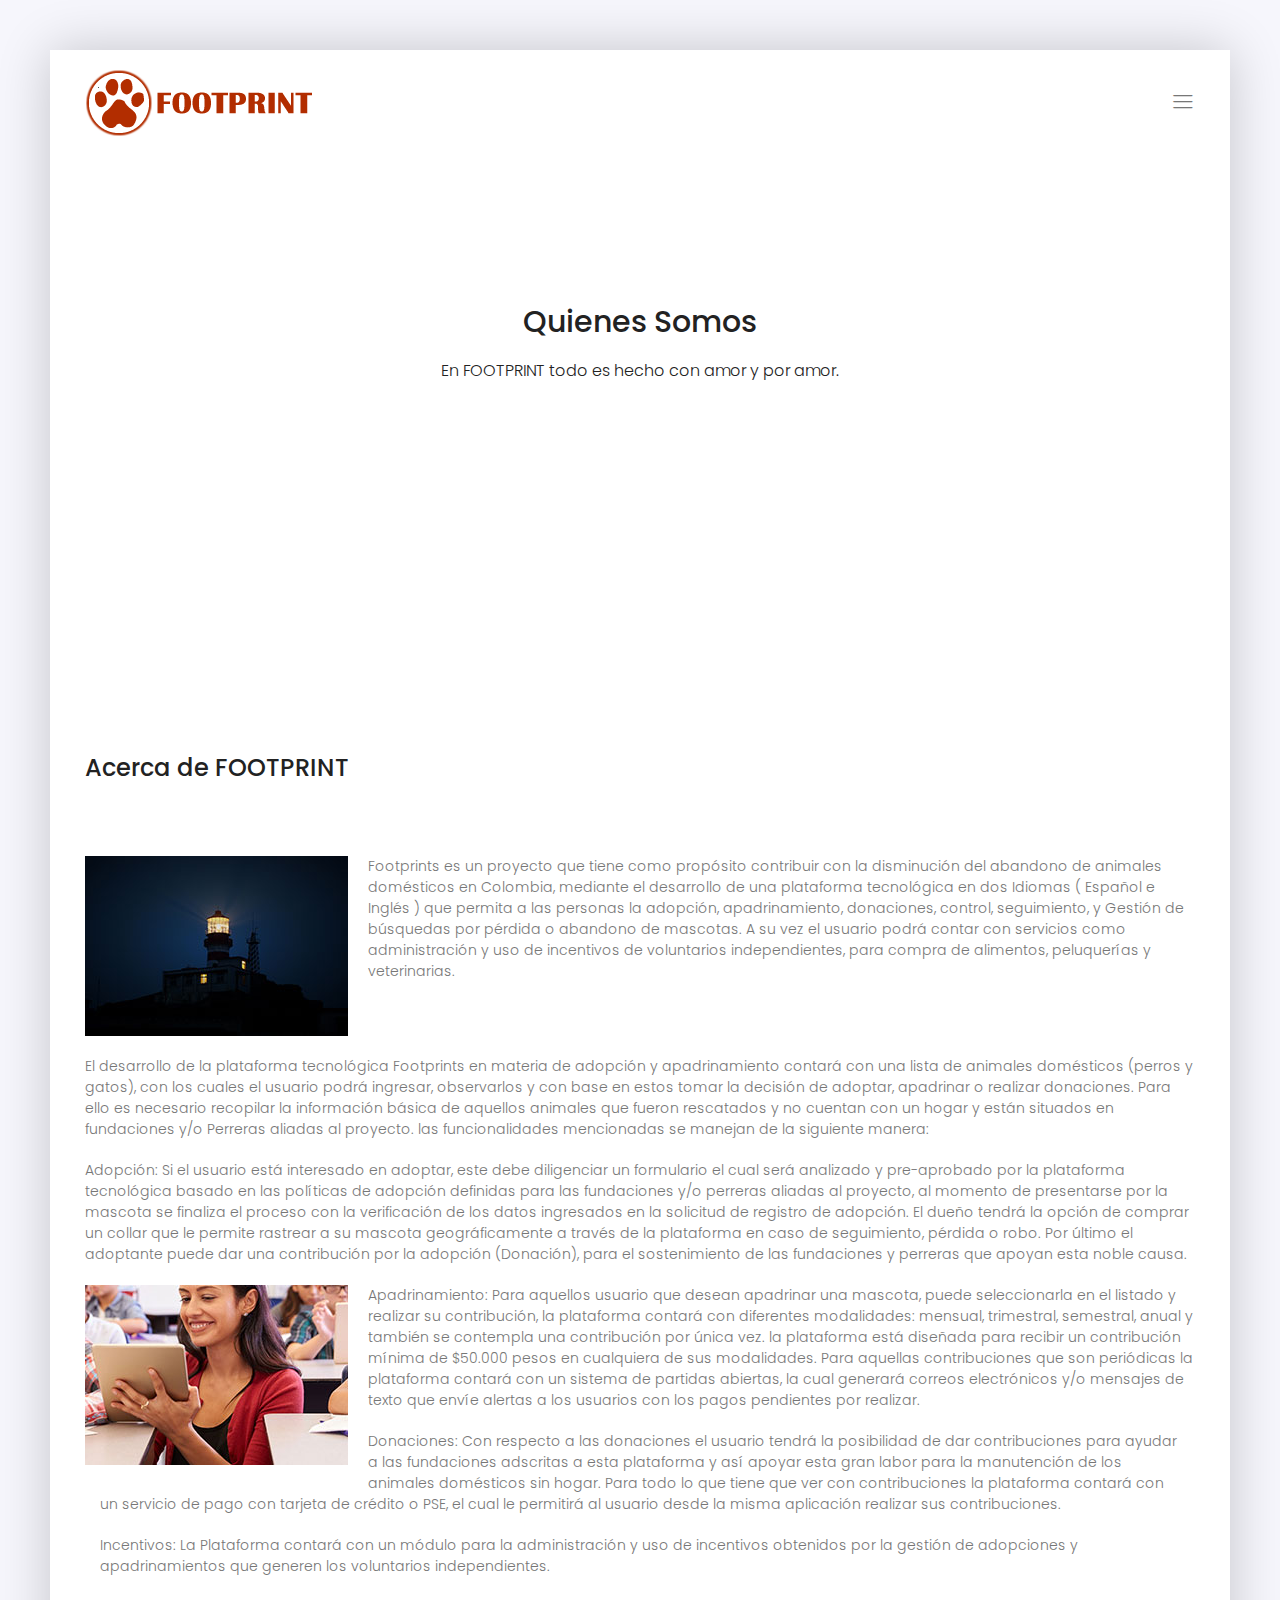
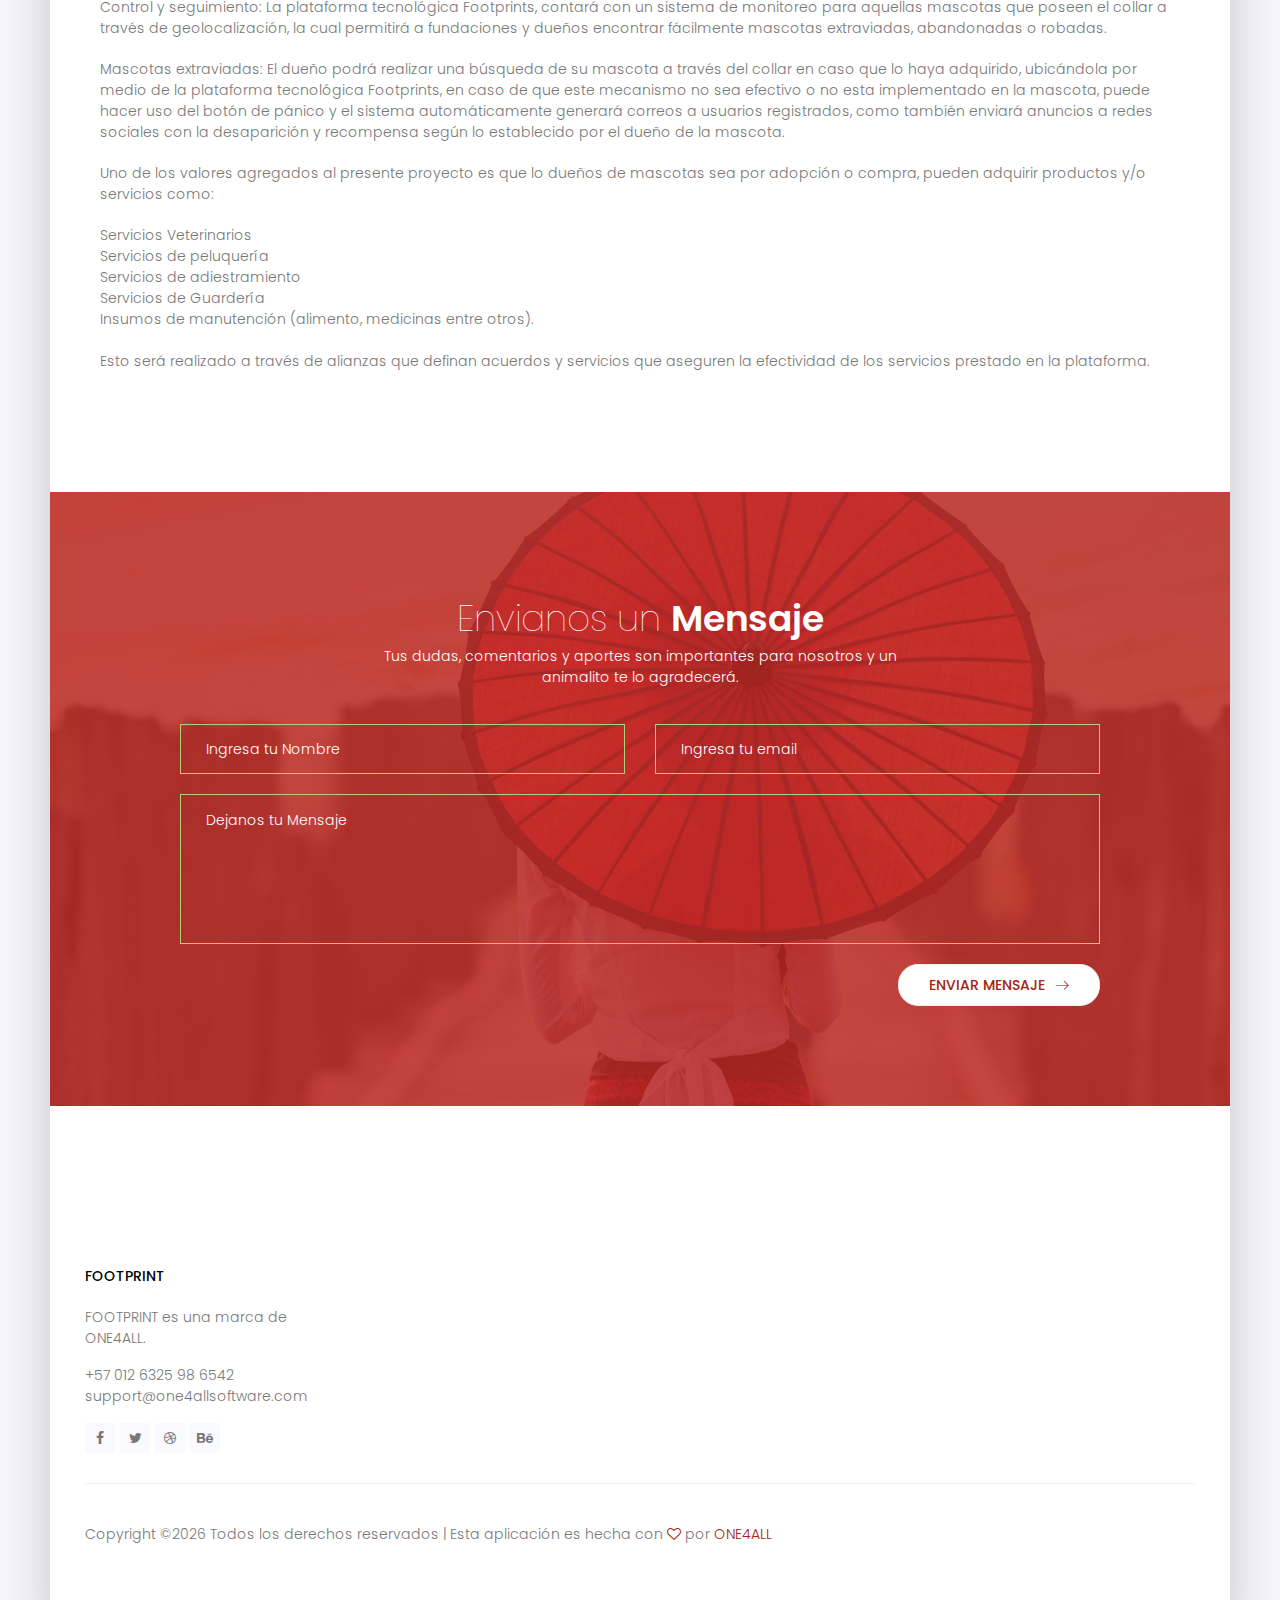
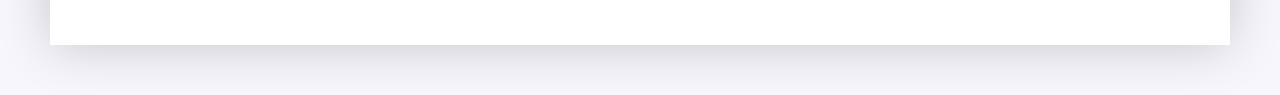
==== commit 83267ca7: "finish" ====
--- a/generic.html
+++ b/generic.html
@@ -39,10 +39,11 @@
 							</div>
 							<div class="main-menubar d-flex align-items-center">
 								<nav class="hide">
-									<a href="index.html">Home</a>
-									<a href="generic.html">Generic</a>
-									<a href="elements.html">Elements</a>
-								</nav>
+								<a href="index.html">Inicio</a>
+								<a href="generic.html">Qué es FootPrint</a>
+								<a href="generic.html">Cómo funciona FootPrint</a>
+								<a href="#voluntad">Cómo llego a ser Voluntario</a>
+							</nav>
 								<div class="menu-bar"><span class="lnr lnr-menu"></span></div>
 							</div>
 						</div>
@@ -57,8 +58,8 @@
 					<div class="row height align-items-center justify-content-center">
 						<div class="col-lg-10">
 							<div class="banner-content text-center">
-								<h2>The Generic Page</h2>
-								<p>It won’t be a bigger problem to find one video game lover in your <br> neighbor. Since the introduction of Virtual Game.</p>
+								<h2>Quienes Somos</h2>
+								<p>En FOOTPRINT todo es hecho con amor y por amor.</p>
 							</div>
 						</div>
 					</div>
@@ -66,40 +67,65 @@
 			</section>
 			<!-- End Banner Area -->
 			<!-- Start Video Area -->
-			<section class="video-area pt-40 pb-40">
-				<div class="overlay overlay-bg"></div>
-				<div class="container">
-					<div class="video-content">
-						<a href="http://www.youtube.com/watch?v=0O2aH4XLbto" class="play-btn"><img src="img/play-btn.png" alt=""></a>
-						<div class="video-desc">
-							<h3 class="h2 text-white text-uppercase">Being unique is the preference</h3>
-							<h4 class="text-white">Youtube video will appear in popover</h4>
-						</div>
-					</div>
-				</div>
-			</section>
+			
 			<!-- End Video Area -->
 			<!-- About Generic Start -->
 			<section class="about-generic-area">
 				<div class="container border-top-generic">
-					<h3 class="about-title mb-70">Elaboration about Generic Page</h3>
+					<h3 class="about-title mb-70">Acerca de FOOTPRINT</h3>
 					<div class="row">
 						<div class="col-md-12">
 							<div class="img-text">
 								<img src="img/a.jpg" alt="" class="img-fluid float-left mr-20 mb-20">
-								<p>Recently, the US Federal government banned online casinos from operating in America by making it illegal to transfer money to them through any US bank or payment system. As a result of this law, most of the popular online casino networks such as Party Gaming and PlayTech left the United States. Overnight, online casino players found themselves being chased by the Federal government. But, after a fortnight, the online casino industry came up with a solution and new online casinos started taking root. These began to operate under a different business umbrella, and by doing that, rendered the transfer of money to and from them legal. A major part of this was enlisting electronic banking systems that would accept this new clarification and start doing business with me. Listed in this article are the electronic banking systems that accept players from the United States that wish to play in online casinos.</p>
+								<p>Footprints es un proyecto que tiene como propósito contribuir con la disminución del abandono de animales domésticos en Colombia, mediante el desarrollo de una plataforma tecnológica en dos Idiomas ( Español e Inglés ) que permita a las personas la adopción, apadrinamiento, donaciones, control, seguimiento, y Gestión de búsquedas por pérdida o abandono de mascotas. A su vez el usuario podrá contar con servicios como administración y uso de incentivos de voluntarios independientes, para compra de alimentos, peluquerías y veterinarias.
+
+</p>
 							</div>
 						</div>
 						<div class="col-lg-12">
-							<p>Recently, the US Federal government banned online casinos from operating in America by making it illegal to transfer money to them through any US bank or payment system. As a result of this law, most of the popular online casino networks such as Party Gaming and PlayTech left the United States. Overnight, online casino players found themselves being chased by the Federal government. But, after a fortnight, the online casino industry came up with a solution and new online casinos started taking root. These began to operate under a different business umbrella, and by doing that, rendered the transfer of money to and from them legal. A major part of this was enlisting electronic banking systems that would accept this new clarification and start doing business with me. Listed in this article are the electronic banking systems that accept players from the United States that wish to play in online casinos.</p>
+							<p>El desarrollo de la plataforma tecnológica Footprints en materia de adopción y apadrinamiento contará con una lista de animales domésticos (perros y gatos), con los cuales el usuario podrá ingresar, observarlos y con base en estos tomar la decisión de adoptar, apadrinar o realizar donaciones. Para ello es necesario recopilar la información básica de aquellos animales que fueron rescatados y no cuentan con un hogar y están situados en fundaciones y/o Perreras aliadas al proyecto. las funcionalidades mencionadas se manejan de la siguiente manera:
+</p>
 						</div>
 						<div class="col-lg-12">
-							<p>Recently, the US Federal government banned online casinos from operating in America by making it illegal to transfer money to them through any US bank or payment system. As a result of this law, most of the popular online casino networks such as Party Gaming and PlayTech left the United States. Overnight, online casino players found themselves being chased by the Federal government. But, after a fortnight, the online casino industry came up with a solution and new online casinos started taking root. These began to operate under a different business umbrella, and by doing that, rendered the transfer of money to and from them legal. A major part of this was enlisting electronic banking systems that would accept this new clarification and start doing business with me. Listed in this article are the electronic banking systems that accept players from the United States that wish to play in online casinos.</p>
+							<p>Adopción: Si el usuario está interesado en adoptar, este debe diligenciar un formulario el cual será analizado y pre-aprobado por la plataforma tecnológica basado en las políticas de adopción definidas para las fundaciones y/o perreras aliadas al proyecto, al momento de presentarse por la mascota se finaliza el proceso con la verificación de los datos ingresados en la solicitud de registro de adopción. 
+El dueño tendrá la opción de comprar un collar que le permite rastrear a su mascota geográficamente a través de la plataforma en caso de seguimiento, pérdida o robo.
+Por último el adoptante puede dar una contribución por la adopción (Donación), para el sostenimiento de las fundaciones y perreras que apoyan esta noble causa.
+</p>
 						</div>
 						<div class="col-md-12">
 							<div class="img-text">
 								<img src="img/a2.jpg" alt="" class="img-fluid float-left mr-20 mb-20">
-								<p>Recently, the US Federal government banned online casinos from operating in America by making it illegal to transfer money to them through any US bank or payment system. As a result of this law, most of the popular online casino networks such as Party Gaming and PlayTech left the United States. Overnight, online casino players found themselves being chased by the Federal government. But, after a fortnight, the online casino industry came up with a solution and new online casinos started taking root. These began to operate under a different business umbrella, and by doing that, rendered the transfer of money to and from them legal. A major part of this was enlisting electronic banking systems that would accept this new clarification and start doing business with me. Listed in this article are the electronic banking systems that accept players from the United States that wish to play in online casinos.</p>
+								<p>Apadrinamiento: Para aquellos usuario que desean apadrinar una mascota, puede seleccionarla en el listado y realizar su contribución, la plataforma contará con diferentes modalidades: mensual, trimestral, semestral, anual y también se contempla una contribución por única vez. la plataforma está diseñada para recibir un contribución mínima de $50.000 pesos en cualquiera de sus modalidades.
+Para aquellas contribuciones que son periódicas la plataforma contará con un sistema de partidas abiertas, la cual generará correos electrónicos y/o mensajes de texto que envíe alertas a los usuarios con los pagos pendientes por realizar.
+</p>
+<div class="col-lg-12">
+<p>Donaciones: Con respecto a las donaciones el usuario tendrá la posibilidad de dar contribuciones para ayudar a las fundaciones adscritas a esta plataforma y así apoyar esta gran labor para la manutención de los animales domésticos sin hogar.
+Para todo lo que tiene que ver con contribuciones la plataforma contará con un servicio de pago con tarjeta de crédito o PSE, el cual le permitirá al usuario desde la misma aplicación realizar sus contribuciones.
+ </p></div>
+<div class="col-lg-12">
+<p>Incentivos: La Plataforma contará con un módulo para la administración y uso de incentivos obtenidos por la gestión de adopciones y apadrinamientos que generen los voluntarios independientes.
+</p></div>
+<div class="col-lg-12">
+<p>
+Control y seguimiento: La plataforma tecnológica Footprints, contará con un sistema de monitoreo para aquellas mascotas que poseen el collar a través de geolocalización, la cual permitirá a fundaciones y dueños encontrar fácilmente mascotas extraviadas, abandonadas  o robadas.
+</p></div>
+<div class="col-lg-12">
+<p>
+Mascotas extraviadas: El dueño podrá realizar una búsqueda de su mascota a través del collar en caso que lo haya adquirido, ubicándola por medio de la plataforma tecnológica Footprints, en caso de que este mecanismo no sea efectivo o no esta implementado en la mascota, puede hacer uso del botón de pánico y el sistema automáticamente generará correos a usuarios registrados, como también enviará anuncios a redes sociales con la desaparición y recompensa según lo establecido por el dueño de la mascota. 
+</p></div>
+<div class="col-lg-12">
+<p>
+Uno de los valores agregados al presente proyecto es que lo dueños de mascotas sea por adopción o compra, pueden adquirir productos y/o servicios como:
+<ol>
+<li>Servicios Veterinarios</li>
+<li>Servicios de peluquería</li>
+<li>Servicios de adiestramiento</li>
+<li>Servicios de Guardería</li>
+<li>Insumos de manutención (alimento, medicinas entre otros).</li>
+</ol>
+<br>
+Esto será realizado a través de alianzas que definan acuerdos y servicios que aseguren la efectividad de los servicios prestado en la plataforma.
+</p></div>
 							</div>
 						</div>
 					</div>
@@ -108,99 +134,68 @@
 			<!-- End generic Area -->
 			<!-- Start Conatct- Area -->
 			<section class="contact-area pt-100 pb-100 relative">
-				<div class="overlay overlay-bg"></div>
-				<div class="container">
-					<div class="row justify-content-center text-center">
-						<div class="single-contact col-lg-6 col-md-8">
-							<h2 class="text-white">Send Us <span>Message</span></h2>
-							<p class="text-white">
-								Most people who work in an office environment, buy computer products.
-							</p>
-						</div>
-					</div>
-					<form id="myForm" action="mail.php" method="post" class="contact-form">
-						<div class="row justify-content-center">
-							<div class="col-lg-5">
-								<input name="fname" placeholder="Enter your name" onfocus="this.placeholder = ''" onblur="this.placeholder = 'Enter your name'" class="common-input mt-20" required="" type="text">
-							</div>
-							<div class="col-lg-5">
-								<input name="email" placeholder="Enter email address" pattern="[A-Za-z0-9._%+-]+@[A-Za-z0-9.-]+\.[A-Za-z]{1,63}$" onfocus="this.placeholder = ''" onblur="this.placeholder = 'Enter email address'" class="common-input mt-20" required="" type="email">
-							</div>
-							<div class="col-lg-10">
-								<textarea class="common-textarea mt-20" name="message" placeholder="Messege" onfocus="this.placeholder = ''" onblur="this.placeholder = 'Messege'" required=""></textarea>
-						</div>
-						<div class="col-lg-10 d-flex justify-content-end">
-							<button class="primary-btn white-bg d-inline-flex align-items-center mt-20"><span class="mr-10">Send Message</span><span class="lnr lnr-arrow-right"></span></button> <br>
-						</div>
-						<div class="alert-msg"></div>
-						</div>
-					</form>
-				</div>
-			</section>
+			<div class="overlay overlay-bg"></div>
+			<div class="container">
+				<div class="row justify-content-center text-center">
+					<div class="single-contact col-lg-6 col-md-8">
+						<h2 class="text-white">Envianos un <span>Mensaje</span></h2>
+						<p class="text-white">
+							Tus dudas, comentarios y aportes son importantes para nosotros y un animalito te lo agradecerá.
+						</p>
+					</div>
+				</div>
+				<form id="myForm" action="mail.php" method="post" class="contact-form">
+					<div class="row justify-content-center">
+						<div class="col-lg-5">
+							<input name="fname" placeholder="Ingresa tu Nombre" onfocus="this.placeholder = ''" onblur="this.placeholder = 'Ingresa tu Nombre'" class="common-input mt-20" required="" type="text">
+						</div>
+						<div class="col-lg-5">
+							<input name="email" placeholder="Ingresa tu email" pattern="[A-Za-z0-9._%+-]+@[A-Za-z0-9.-]+\.[A-Za-z]{1,63}$" onfocus="this.placeholder = ''" onblur="this.placeholder = 'Ingresa tu email'" class="common-input mt-20" required="" type="email">
+						</div>
+						<div class="col-lg-10">
+							<textarea class="common-textarea mt-20" name="message" placeholder="Dejanos tu Mensaje" onfocus="this.placeholder = ''" onblur="this.placeholder = 'Mensaje'" required=""></textarea>
+					</div>
+					<div class="col-lg-10 d-flex justify-content-end">
+						<button class="primary-btn white-bg d-inline-flex align-items-center mt-20"><span class="mr-10">Enviar Mensaje</span><span class="lnr lnr-arrow-right"></span></button> <br>
+					</div>
+					<div class="alert-msg"></div>
+					</div>
+				</form>
+			</div>
+		</section>
 			<!-- End Conatct- Area -->
 			<!-- Strat Footer Area -->
 			<footer class="section-gap">
-				<div class="container">
-					<div class="row pt-60">
-						<div class="col-lg-3 col-sm-6">
-							<div class="single-footer-widget">
-								<h6 class="text-uppercase mb-20">Top Product</h6>
-								<ul class="footer-nav">
-									<li><a href="#">Managed Website</a></li>
-									<li><a href="#">Manage Reputation</a></li>
-									<li><a href="#">Power Tools</a></li>
-									<li><a href="#">Marketing Service</a></li>
-								</ul>
-							</div>
-						</div>
-						<div class="col-lg-3 col-sm-6">
-							<div class="single-footer-widget">
-								<h6 class="text-uppercase mb-20">Navigation</h6>
-								<ul class="footer-nav">
-									<li><a href="#">Home</a></li>
-									<li><a href="#">Main Features</a></li>
-									<li><a href="#">Offered Services</a></li>
-									<li><a href="#">Latest Portfolio</a></li>
-								</ul>
-							</div>
-						</div>
-						<div class="col-lg-3 col-sm-6">
-							<div class="single-footer-widget">
-								<h6 class="text-uppercase mb-20">Compare</h6>
-								<ul class="footer-nav">
-									<li><a href="#">Works & Builders</a></li>
-									<li><a href="#">Works & Wordpress</a></li>
-									<li><a href="#">Works & Templates</a></li>
-								</ul>
-							</div>
-						</div>
+			<div class="container">
+				<div class="row pt-60">
+					
 
-						<div class="col-lg-3 col-sm-6">
-							<div class="single-footer-widget">
-								<h6 class="text-uppercase mb-20">Quick About</h6>
-								<p>
-									Lorem ipsum dolor sit amet, consecteturadipisicin gelit, sed do eiusmod tempor incididunt.
-								</p>
-								<p>
-									+00 012 6325 98 6542 <br>
-									support@colorlib.com
-								</p>
-								<div class="footer-social d-flex align-items-center">
-									<a href="#"><i class="fa fa-facebook"></i></a>
-									<a href="#"><i class="fa fa-twitter"></i></a>
-									<a href="#"><i class="fa fa-dribbble"></i></a>
-									<a href="#"><i class="fa fa-behance"></i></a>
-								</div>
-							</div>
-						</div>
-					</div>
-					<div class="footer-bottom d-flex justify-content-between align-items-center flex-wrap">
-						<!-- Link back to Colorlib can't be removed. Template is licensed under CC BY 3.0. -->
-						<p class="footer-text m-0">Copyright &copy;<script>document.write(new Date().getFullYear());</script> All rights reserved | This template is made with <i class="fa fa-heart-o" aria-hidden="true"></i> by <a href="https://colorlib.com" target="_blank">Colorlib</a></p>
-						<!-- Link back to Colorlib can't be removed. Template is licensed under CC BY 3.0. -->
-					</div>
-				</div>
-			</footer>
+					<div class="col-lg-3 col-sm-6">
+						<div class="single-footer-widget">
+							<h6 class="text-uppercase mb-20">FOOTPRINT</h6>
+							<p>
+								FOOTPRINT es una marca de ONE4ALL.
+							</p>
+							<p>
+								+57 012 6325 98 6542 <br>
+								support@one4allsoftware.com
+							</p>
+							<div class="footer-social d-flex align-items-center">
+								<a href="#"><i class="fa fa-facebook"></i></a>
+								<a href="#"><i class="fa fa-twitter"></i></a>
+								<a href="#"><i class="fa fa-dribbble"></i></a>
+								<a href="#"><i class="fa fa-behance"></i></a>
+							</div>
+						</div>
+					</div>
+				</div>
+				<div class="footer-bottom d-flex justify-content-between align-items-center flex-wrap">
+					<!-- Link back to Colorlib can't be removed. Template is licensed under CC BY 3.0. -->
+					<p class="footer-text m-0">Copyright &copy;<script>document.write(new Date().getFullYear());</script> Todos los derechos reservados | Esta aplicación es hecha con <i class="fa fa-heart-o" aria-hidden="true"></i> por <a href="#" target="_blank">ONE4ALL</a></p>
+					<!-- Link back to Colorlib can't be removed. Template is licensed under CC BY 3.0. -->
+				</div>
+			</div>
+		</footer>
 			<!-- End Footer Area -->
 		</div>
 		<script src="js/vendor/jquery-2.2.4.min.js"></script>
--- a/css/main.css
+++ b/css/main.css
@@ -1 +1 @@
-::-moz-selection{background-color:#6cbb23;color:#fff}::selection{background-color:#6cbb23;color:#fff}::-webkit-input-placeholder{color:#000;font-weight:300}:-moz-placeholder{color:#000;opacity:1;font-weight:300}::-moz-placeholder{color:#000;opacity:1;font-weight:300}:-ms-input-placeholder{color:#000;font-weight:300}::-ms-input-placeholder{color:#000;font-weight:300}body{color:#777;font-family:"Poppins",sans-serif;font-size:14px;font-weight:300;line-height:1.5em;position:relative}ol,ul{margin:0;padding:0;list-style:none}select{display:block}figure{margin:0}a{-webkit-transition:all 0.3s ease 0s;-moz-transition:all 0.3s ease 0s;-o-transition:all 0.3s ease 0s;transition:all 0.3s ease 0s}iframe{border:0}a,a:focus,a:hover{text-decoration:none;outline:0;color:#777}.btn.active.focus,.btn.active:focus,.btn.focus,.btn.focus:active,.btn:active:focus,.btn:focus{text-decoration:none;outline:0}.card-panel{margin:0;padding:60px}.btn i,.btn-large i,.btn-floating i,.btn-large i,.btn-flat i{font-size:1em;line-height:inherit}.gray-bg{background:#f9f9ff}h1,h2,h3,h4,h5,h6{font-family:"Poppins",sans-serif;color:#222;line-height:1.5em;margin-bottom:0;margin-top:0;font-weight:500}.h1,.h2,.h3,.h4,.h5,.h6{margin-bottom:0;margin-top:0;font-family:"Poppins",sans-serif;font-weight:600;color:#222}h1,.h1{font-size:36px}h2,.h2{font-size:30px}h3,.h3{font-size:24px}h4,.h4{font-size:18px}h5,.h5{font-size:16px}h6,.h6{font-size:14px;color:#222}td,th{border-radius:0px}.clear::before,.clear::after{content:" ";display:table}.clear::after{clear:both}.fz-11{font-size:11px}.fz-12{font-size:12px}.fz-13{font-size:13px}.fz-14{font-size:14px}.fz-15{font-size:15px}.fz-16{font-size:16px}.fz-18{font-size:18px}.fz-30{font-size:30px}.fz-48{font-size:48px !important}.fw100{font-weight:100}.fw300{font-weight:300}.fw400{font-weight:400 !important}.fw500{font-weight:500}.f700{font-weight:700}.fsi{font-style:italic}.mt-10{margin-top:10px}.mt-15{margin-top:15px}.mt-20{margin-top:20px}.mt-25{margin-top:25px}.mt-30{margin-top:30px}.mt-35{margin-top:35px}.mt-40{margin-top:40px}.mt-50{margin-top:50px}.mt-60{margin-top:60px}.mt-70{margin-top:70px}.mt-80{margin-top:80px}.mt-100{margin-top:100px}.mt-120{margin-top:120px}.mt-150{margin-top:150px}.ml-0{margin-left:0 !important}.ml-5{margin-left:5px !important}.ml-10{margin-left:10px}.ml-15{margin-left:15px}.ml-20{margin-left:20px}.ml-30{margin-left:30px}.ml-50{margin-left:50px}.mr-0{margin-right:0 !important}.mr-5{margin-right:5px !important}.mr-15{margin-right:15px}.mr-10{margin-right:10px}.mr-20{margin-right:20px}.mr-30{margin-right:30px}.mr-50{margin-right:50px}.mb-0{margin-bottom:0px}.mb-0-i{margin-bottom:0px !important}.mb-5{margin-bottom:5px}.mb-10{margin-bottom:10px}.mb-15{margin-bottom:15px}.mb-20{margin-bottom:20px}.mb-25{margin-bottom:25px}.mb-30{margin-bottom:30px}.mb-40{margin-bottom:40px}.mb-50{margin-bottom:50px}.mb-60{margin-bottom:60px}.mb-70{margin-bottom:70px}.mb-80{margin-bottom:80px}.mb-90{margin-bottom:90px}.mb-100{margin-bottom:100px}.pt-0{padding-top:0px}.pt-10{padding-top:10px}.pt-15{padding-top:15px}.pt-20{padding-top:20px}.pt-25{padding-top:25px}.pt-30{padding-top:30px}.pt-40{padding-top:40px}.pt-50{padding-top:50px}.pt-60{padding-top:60px}.pt-70{padding-top:70px}.pt-80{padding-top:80px}.pt-90{padding-top:90px}.pt-100{padding-top:100px}.pt-150{padding-top:150px}.pb-0{padding-bottom:0px}.pb-10{padding-bottom:10px}.pb-15{padding-bottom:15px}.pb-20{padding-bottom:20px}.pb-25{padding-bottom:25px}.pb-30{padding-bottom:30px}.pb-40{padding-bottom:40px}.pb-50{padding-bottom:50px}.pb-60{padding-bottom:60px}.pb-70{padding-bottom:70px}.pb-80{padding-bottom:80px}.pb-90{padding-bottom:90px}.pb-100{padding-bottom:100px}.pb-150{padding-bottom:150px}.pr-30{padding-right:30px}.pl-30{padding-left:30px}.p-40{padding:40px}.float-left{float:left}.float-right{float:right}.text-italic{font-style:italic}.text-white{color:#fff}.transition{-webkit-transition:all 0.3s ease 0s;-moz-transition:all 0.3s ease 0s;-o-transition:all 0.3s ease 0s;transition:all 0.3s ease 0s}.section-full{padding:100px 0}.section-half{padding:75px 0}.flex{display:-webkit-box;display:-webkit-flex;display:-moz-flex;display:-ms-flexbox;display:flex}.inline-flex{display:-webkit-inline-box;display:-webkit-inline-flex;display:-moz-inline-flex;display:-ms-inline-flexbox;display:inline-flex}.flex-grow{-webkit-box-flex:1;-webkit-flex-grow:1;-moz-flex-grow:1;-ms-flex-positive:1;flex-grow:1}.flex-wrap{-webkit-flex-wrap:wrap;-moz-flex-wrap:wrap;-ms-flex-wrap:wrap;flex-wrap:wrap}.flex-left{-webkit-box-pack:start;-ms-flex-pack:start;-webkit-justify-content:flex-start;-moz-justify-content:flex-start;justify-content:flex-start}.flex-middle{-webkit-box-align:center;-ms-flex-align:center;-webkit-align-items:center;-moz-align-items:center;align-items:center}.flex-right{-webkit-box-pack:end;-ms-flex-pack:end;-webkit-justify-content:flex-end;-moz-justify-content:flex-end;justify-content:flex-end}.flex-top{-webkit-align-self:flex-start;-moz-align-self:flex-start;-ms-flex-item-align:start;align-self:flex-start}.flex-center{-webkit-box-pack:center;-ms-flex-pack:center;-webkit-justify-content:center;-moz-justify-content:center;justify-content:center}.flex-bottom{-webkit-align-self:flex-end;-moz-align-self:flex-end;-ms-flex-item-align:end;align-self:flex-end}.space-between{-webkit-box-pack:justify;-ms-flex-pack:justify;-webkit-justify-content:space-between;-moz-justify-content:space-between;justify-content:space-between}.space-around{-ms-flex-pack:distribute;-webkit-justify-content:space-around;-moz-justify-content:space-around;justify-content:space-around}.flex-column{-webkit-box-direction:normal;-webkit-box-orient:vertical;-webkit-flex-direction:column;-moz-flex-direction:column;-ms-flex-direction:column;flex-direction:column}.flex-cell{display:-webkit-box;display:-webkit-flex;display:-moz-flex;display:-ms-flexbox;display:flex;-webkit-box-flex:1;-webkit-flex-grow:1;-moz-flex-grow:1;-ms-flex-positive:1;flex-grow:1}.display-table{display:table}.light{color:#fff}.dark{color:#000}.relative{position:relative}.overflow-hidden{overflow:hidden}.overlay{position:absolute;left:0;right:0;top:0;bottom:0}.container.fullwidth{width:100%}.container.no-padding{padding-left:0;padding-right:0}.no-padding{padding:0}.section-bg{background:#f9fafc}@media (max-width: 767px){.no-flex-xs{display:block !important}}.row.no-margin{margin-left:0;margin-right:0}.sample-text-area{background:#fff;padding:100px 0 70px 0}.text-heading{margin-bottom:30px;font-size:24px}b,i,sup,sub,u,del{color:#6cbb23}h1{font-size:36px}h2{font-size:30px}h3{font-size:24px}h4{font-size:18px}h5{font-size:16px}h6{font-size:14px}h1,h2,h3,h4,h5,h6{line-height:1.5em}.typography h1,.typography h2,.typography h3,.typography h4,.typography h5,.typography h6{color:#777}.button-area{background:#fff}.button-area .border-top-generic{padding:70px 15px;border-top:1px dotted #eee}.button-group-area .genric-btn{margin-right:10px;margin-top:10px}.button-group-area .genric-btn:last-child{margin-right:0}.genric-btn{display:inline-block;outline:none;line-height:40px;padding:0 30px;font-size:1em;text-align:center;text-decoration:none;font-weight:500;cursor:pointer;-webkit-transition:all 0.3s ease 0s;-moz-transition:all 0.3s ease 0s;-o-transition:all 0.3s ease 0s;transition:all 0.3s ease 0s}.genric-btn:focus{outline:none}.genric-btn.e-large{padding:0 40px;line-height:50px}.genric-btn.large{line-height:45px}.genric-btn.medium{line-height:30px}.genric-btn.small{line-height:25px}.genric-btn.radius{border-radius:3px}.genric-btn.circle{border-radius:20px}.genric-btn.arrow{display:-webkit-inline-box;display:-ms-inline-flexbox;display:inline-flex;-webkit-box-align:center;-ms-flex-align:center;align-items:center}.genric-btn.arrow span{margin-left:10px}.genric-btn.default{color:#222;background:#f9f9ff;border:1px solid transparent}.genric-btn.default:hover{border:1px solid #f9f9ff;background:#fff}.genric-btn.default-border{border:1px solid #f9f9ff;background:#fff}.genric-btn.default-border:hover{color:#222;background:#f9f9ff;border:1px solid transparent}.genric-btn.primary{color:#fff;background:#6cbb23;border:1px solid transparent}.genric-btn.primary:hover{color:#6cbb23;border:1px solid #6cbb23;background:#fff}.genric-btn.primary-border{color:#6cbb23;border:1px solid #6cbb23;background:#fff}.genric-btn.primary-border:hover{color:#fff;background:#6cbb23;border:1px solid transparent}.genric-btn.success{color:#fff;background:#4cd3e3;border:1px solid transparent}.genric-btn.success:hover{color:#4cd3e3;border:1px solid #4cd3e3;background:#fff}.genric-btn.success-border{color:#4cd3e3;border:1px solid #4cd3e3;background:#fff}.genric-btn.success-border:hover{color:#fff;background:#4cd3e3;border:1px solid transparent}.genric-btn.info{color:#fff;background:#38a4ff;border:1px solid transparent}.genric-btn.info:hover{color:#38a4ff;border:1px solid #38a4ff;background:#fff}.genric-btn.info-border{color:#38a4ff;border:1px solid #38a4ff;background:#fff}.genric-btn.info-border:hover{color:#fff;background:#38a4ff;border:1px solid transparent}.genric-btn.warning{color:#fff;background:#f4e700;border:1px solid transparent}.genric-btn.warning:hover{color:#f4e700;border:1px solid #f4e700;background:#fff}.genric-btn.warning-border{color:#f4e700;border:1px solid #f4e700;background:#fff}.genric-btn.warning-border:hover{color:#fff;background:#f4e700;border:1px solid transparent}.genric-btn.danger{color:#fff;background:#f44a40;border:1px solid transparent}.genric-btn.danger:hover{color:#f44a40;border:1px solid #f44a40;background:#fff}.genric-btn.danger-border{color:#f44a40;border:1px solid #f44a40;background:#fff}.genric-btn.danger-border:hover{color:#fff;background:#f44a40;border:1px solid transparent}.genric-btn.link{color:#222;background:#f9f9ff;text-decoration:underline;border:1px solid transparent}.genric-btn.link:hover{color:#222;border:1px solid #f9f9ff;background:#fff}.genric-btn.link-border{color:#222;border:1px solid #f9f9ff;background:#fff;text-decoration:underline}.genric-btn.link-border:hover{color:#222;background:#f9f9ff;border:1px solid transparent}.genric-btn.disable{color:#222,0.3;background:#f9f9ff;border:1px solid transparent;cursor:not-allowed}.generic-blockquote{padding:30px 50px 30px 30px;background:#f9f9ff;border-left:2px solid #6cbb23}.progress-table-wrap{overflow-x:scroll}.progress-table{background:#f9f9ff;padding:15px 0px 30px 0px;min-width:800px}.progress-table .serial{width:11.83%;padding-left:30px}.progress-table .country{width:28.07%}.progress-table .visit{width:19.74%}.progress-table .percentage{width:40.36%;padding-right:50px}.progress-table .table-head{display:flex}.progress-table .table-head .serial,.progress-table .table-head .country,.progress-table .table-head .visit,.progress-table .table-head .percentage{color:#222;line-height:40px;text-transform:uppercase;font-weight:500}.progress-table .table-row{padding:15px 0;border-top:1px solid #edf3fd;display:flex}.progress-table .table-row .serial,.progress-table .table-row .country,.progress-table .table-row .visit,.progress-table .table-row .percentage{display:flex;align-items:center}.progress-table .table-row .country img{margin-right:15px}.progress-table .table-row .percentage .progress{width:80%;border-radius:0px;background:transparent}.progress-table .table-row .percentage .progress .progress-bar{height:5px;line-height:5px}.progress-table .table-row .percentage .progress .progress-bar.color-1{background-color:#6382e6}.progress-table .table-row .percentage .progress .progress-bar.color-2{background-color:#e66686}.progress-table .table-row .percentage .progress .progress-bar.color-3{background-color:#f09359}.progress-table .table-row .percentage .progress .progress-bar.color-4{background-color:#73fbaf}.progress-table .table-row .percentage .progress .progress-bar.color-5{background-color:#73fbaf}.progress-table .table-row .percentage .progress .progress-bar.color-6{background-color:#6382e6}.progress-table .table-row .percentage .progress .progress-bar.color-7{background-color:#a367e7}.progress-table .table-row .percentage .progress .progress-bar.color-8{background-color:#e66686}.single-gallery-image{margin-top:30px;background-repeat:no-repeat !important;background-position:center center !important;background-size:cover !important;height:200px}.list-style{width:14px;height:14px}.unordered-list li{position:relative;padding-left:30px;line-height:1.82em !important}.unordered-list li:before{content:"";position:absolute;width:14px;height:14px;border:3px solid #6cbb23;background:#fff;top:4px;left:0;border-radius:50%}.ordered-list{margin-left:30px}.ordered-list li{list-style-type:decimal-leading-zero;color:#6cbb23;font-weight:500;line-height:1.82em !important}.ordered-list li span{font-weight:300;color:#777}.ordered-list-alpha li{margin-left:30px;list-style-type:lower-alpha;color:#6cbb23;font-weight:500;line-height:1.82em !important}.ordered-list-alpha li span{font-weight:300;color:#777}.ordered-list-roman li{margin-left:30px;list-style-type:lower-roman;color:#6cbb23;font-weight:500;line-height:1.82em !important}.ordered-list-roman li span{font-weight:300;color:#777}.single-input{display:block;width:100%;line-height:40px;border:none;outline:none;background:#f9f9ff;padding:0 20px}.single-input:focus{outline:none}.input-group-icon{position:relative}.input-group-icon .icon{position:absolute;left:20px;top:0;line-height:40px;z-index:3}.input-group-icon .icon i{color:#797979}.input-group-icon .single-input{padding-left:45px}.single-textarea{display:block;color:#000;width:100%;line-height:40px;border:none;outline:none;background:#f9f9ff;padding:0 20px;height:100px;resize:none}.single-textarea:focus{outline:none}.single-input-primary{display:block;width:100%;line-height:40px;border:1px solid transparent;outline:none;background:#f9f9ff;padding:0 20px}.single-input-primary:focus{outline:none;border:1px solid #6cbb23}.single-input-accent{display:block;width:100%;line-height:40px;border:1px solid transparent;outline:none;background:#f9f9ff;padding:0 20px}.single-input-accent:focus{outline:none;border:1px solid #eb6b55}.single-input-secondary{display:block;width:100%;line-height:40px;border:1px solid transparent;outline:none;background:#f9f9ff;padding:0 20px}.single-input-secondary:focus{outline:none;border:1px solid #f09359}.default-switch{width:35px;height:17px;border-radius:8.5px;background:#f9f9ff;position:relative;cursor:pointer}.default-switch input{position:absolute;left:0;top:0;right:0;bottom:0;width:100%;height:100%;opacity:0;cursor:pointer}.default-switch input+label{position:absolute;top:1px;left:1px;width:15px;height:15px;border-radius:50%;background:#6cbb23;-webkit-transition:all 0.2s;-moz-transition:all 0.2s;-o-transition:all 0.2s;transition:all 0.2s;box-shadow:0px 4px 5px 0px rgba(0,0,0,0.2);cursor:pointer}.default-switch input:checked+label{left:19px}.primary-switch{width:35px;height:17px;border-radius:8.5px;background:#f9f9ff;position:relative;cursor:pointer}.primary-switch input{position:absolute;left:0;top:0;right:0;bottom:0;width:100%;height:100%;opacity:0}.primary-switch input+label{position:absolute;left:0;top:0;right:0;bottom:0;width:100%;height:100%}.primary-switch input+label:before{content:"";position:absolute;left:0;top:0;right:0;bottom:0;width:100%;height:100%;background:transparent;border-radius:8.5px;cursor:pointer;-webkit-transition:all 0.2s;-moz-transition:all 0.2s;-o-transition:all 0.2s;transition:all 0.2s}.primary-switch input+label:after{content:"";position:absolute;top:1px;left:1px;width:15px;height:15px;border-radius:50%;background:#fff;-webkit-transition:all 0.2s;-moz-transition:all 0.2s;-o-transition:all 0.2s;transition:all 0.2s;box-shadow:0px 4px 5px 0px rgba(0,0,0,0.2);cursor:pointer}.primary-switch input:checked+label:after{left:19px}.primary-switch input:checked+label:before{background:#6cbb23}.confirm-switch{width:35px;height:17px;border-radius:8.5px;background:#f9f9ff;position:relative;cursor:pointer}.confirm-switch input{position:absolute;left:0;top:0;right:0;bottom:0;width:100%;height:100%;opacity:0}.confirm-switch input+label{position:absolute;left:0;top:0;right:0;bottom:0;width:100%;height:100%}.confirm-switch input+label:before{content:"";position:absolute;left:0;top:0;right:0;bottom:0;width:100%;height:100%;background:transparent;border-radius:8.5px;-webkit-transition:all 0.2s;-moz-transition:all 0.2s;-o-transition:all 0.2s;transition:all 0.2s;cursor:pointer}.confirm-switch input+label:after{content:"";position:absolute;top:1px;left:1px;width:15px;height:15px;border-radius:50%;background:#fff;-webkit-transition:all 0.2s;-moz-transition:all 0.2s;-o-transition:all 0.2s;transition:all 0.2s;box-shadow:0px 4px 5px 0px rgba(0,0,0,0.2);cursor:pointer}.confirm-switch input:checked+label:after{left:19px}.confirm-switch input:checked+label:before{background:#4cd3e3}.primary-checkbox{width:16px;height:16px;border-radius:3px;background:#f9f9ff;position:relative;cursor:pointer}.primary-checkbox input{position:absolute;left:0;top:0;right:0;bottom:0;width:100%;height:100%;opacity:0}.primary-checkbox input+label{position:absolute;left:0;top:0;right:0;bottom:0;width:100%;height:100%;border-radius:3px;cursor:pointer;border:1px solid #f1f1f1}.primary-checkbox input:checked+label{background:url(../img/elements/primary-check.png) no-repeat center center/cover;border:none}.confirm-checkbox{width:16px;height:16px;border-radius:3px;background:#f9f9ff;position:relative;cursor:pointer}.confirm-checkbox input{position:absolute;left:0;top:0;right:0;bottom:0;width:100%;height:100%;opacity:0}.confirm-checkbox input+label{position:absolute;left:0;top:0;right:0;bottom:0;width:100%;height:100%;border-radius:3px;cursor:pointer;border:1px solid #f1f1f1}.confirm-checkbox input:checked+label{background:url(../img/elements/success-check.png) no-repeat center center/cover;border:none}.disabled-checkbox{width:16px;height:16px;border-radius:3px;background:#f9f9ff;position:relative;cursor:pointer}.disabled-checkbox input{position:absolute;left:0;top:0;right:0;bottom:0;width:100%;height:100%;opacity:0}.disabled-checkbox input+label{position:absolute;left:0;top:0;right:0;bottom:0;width:100%;height:100%;border-radius:3px;cursor:pointer;border:1px solid #f1f1f1}.disabled-checkbox input:disabled{cursor:not-allowed;z-index:3}.disabled-checkbox input:checked+label{background:url(../img/elements/disabled-check.png) no-repeat center center/cover;border:none}.primary-radio{width:16px;height:16px;border-radius:8px;background:#f9f9ff;position:relative;cursor:pointer}.primary-radio input{position:absolute;left:0;top:0;right:0;bottom:0;width:100%;height:100%;opacity:0}.primary-radio input+label{position:absolute;left:0;top:0;right:0;bottom:0;width:100%;height:100%;border-radius:8px;cursor:pointer;border:1px solid #f1f1f1}.primary-radio input:checked+label{background:url(../img/elements/primary-radio.png) no-repeat center center/cover;border:none}.confirm-radio{width:16px;height:16px;border-radius:8px;background:#f9f9ff;position:relative;cursor:pointer}.confirm-radio input{position:absolute;left:0;top:0;right:0;bottom:0;width:100%;height:100%;opacity:0}.confirm-radio input+label{position:absolute;left:0;top:0;right:0;bottom:0;width:100%;height:100%;border-radius:8px;cursor:pointer;border:1px solid #f1f1f1}.confirm-radio input:checked+label{background:url(../img/elements/success-radio.png) no-repeat center center/cover;border:none}.disabled-radio{width:16px;height:16px;border-radius:8px;background:#f9f9ff;position:relative;cursor:pointer}.disabled-radio input{position:absolute;left:0;top:0;right:0;bottom:0;width:100%;height:100%;opacity:0}.disabled-radio input+label{position:absolute;left:0;top:0;right:0;bottom:0;width:100%;height:100%;border-radius:8px;cursor:pointer;border:1px solid #f1f1f1}.disabled-radio input:disabled{cursor:not-allowed;z-index:3}.disabled-radio input:checked+label{background:url(../img/elements/disabled-radio.png) no-repeat center center/cover;border:none}.default-select{height:40px}.default-select .nice-select{border:none;border-radius:0px;height:40px;background:#f9f9ff;padding-left:20px;padding-right:40px}.default-select .nice-select .list{margin-top:0;border:none;border-radius:0px;box-shadow:none;width:100%;padding:10px 0 10px 0px}.default-select .nice-select .list .option{font-weight:300;-webkit-transition:all 0.3s ease 0s;-moz-transition:all 0.3s ease 0s;-o-transition:all 0.3s ease 0s;transition:all 0.3s ease 0s;line-height:28px;min-height:28px;font-size:12px;padding-left:20px}.default-select .nice-select .list .option.selected{color:#6cbb23;background:transparent}.default-select .nice-select .list .option:hover{color:#6cbb23;background:transparent}.default-select .current{margin-right:50px;font-weight:300}.default-select .nice-select::after{right:20px}.form-select{height:40px;width:100%}.form-select .nice-select{border:none;border-radius:0px;height:40px;background:#f9f9ff;padding-left:45px;padding-right:40px;width:100%}.form-select .nice-select .list{margin-top:0;border:none;border-radius:0px;box-shadow:none;width:100%;padding:10px 0 10px 0px}.form-select .nice-select .list .option{font-weight:300;-webkit-transition:all 0.3s ease 0s;-moz-transition:all 0.3s ease 0s;-o-transition:all 0.3s ease 0s;transition:all 0.3s ease 0s;line-height:28px;min-height:28px;font-size:12px;padding-left:45px}.form-select .nice-select .list .option.selected{color:#6cbb23;background:transparent}.form-select .nice-select .list .option:hover{color:#6cbb23;background:transparent}.form-select .current{margin-right:50px;font-weight:300}.form-select .nice-select::after{right:20px}body{position:relative}.default-header{padding:20px;position:absolute;top:0;left:0;width:100%;z-index:9}.menu-bar{cursor:pointer}.menu-bar span{color:#000;font-size:24px}.menu-bar a{color:#6cbb23}@media (max-width: 767px){.main-menubar a{color:#fff}.main-menubar a:hover{color:#000}}.main-menubar{position:relative}nav{margin-right:70px;-webkit-transition:all 0.3s ease 0s;-moz-transition:all 0.3s ease 0s;-o-transition:all 0.3s ease 0s;transition:all 0.3s ease 0s;transform-origin:100% 50%}@media (max-width: 767px){nav{margin-right:0;position:absolute;right:0;top:47px;text-align:right;padding:20px 0;z-index:5;background:#6cbb23}}nav.hide{transform:scale(0)}nav a{font-size:12px;font-weight:500;text-transform:uppercase;color:#000;margin:0 25px;display:inline-block}@media (max-width: 767px){nav a{margin:5px 25px}}nav a:hover{color:#6cbb23}body{background:#f6f6fc}.oz-body-wrap{box-shadow:0px 0px 50px 0px rgba(0,0,0,0.2);margin:50px;position:relative}@media (max-width: 767px){.oz-body-wrap{margin:30px}}@media (max-width: 575px){.oz-body-wrap{margin:10px}}.section-gap{padding:100px 0}.section-title{padding-bottom:30px}.section-title h2{margin-bottom:20px}.section-title p{font-size:16px;margin-bottom:0}@media (max-width: 991px){.section-title p br{display:none}}.primary-btn{line-height:40px;padding:0 30px;border-radius:20px;background:transparent;border:1px solid #fff;color:#222;display:inline-block;font-weight:500;position:relative;-webkit-transition:all 0.3s ease 0s;-moz-transition:all 0.3s ease 0s;-o-transition:all 0.3s ease 0s;transition:all 0.3s ease 0s;cursor:pointer;text-transform:uppercase}.primary-btn:focus{outline:none}.primary-btn span{color:#fff;position:relative;z-index:2}.primary-btn .mr-10{-webkit-transition:all 0.3s ease 0s;-moz-transition:all 0.3s ease 0s;-o-transition:all 0.3s ease 0s;transition:all 0.3s ease 0s}.primary-btn:hover .mr-10{margin-right:20px}.primary-btn.white-bg{background:#fff;border:1px solid #eee;color:#6cbb23}.primary-btn.white-bg span{color:#6cbb23;-webkit-transition:all 0.3s ease 0s;-moz-transition:all 0.3s ease 0s;-o-transition:all 0.3s ease 0s;transition:all 0.3s ease 0s}.primary-btn.white-bg:hover{background:#6cbb23;color:#fff;border:1px solid transparent}.primary-btn.white-bg:hover span{color:#fff}.banner-area{background:#fff}@media (max-width: 767px){.banner-area .fullscreen{height:1000px !important}}@media (max-width: 1199px){.banner-left{margin-top:60px}}.story-content h1{font-size:48px;font-weight:100;line-height:1.2em;margin-bottom:20px;margin-top:20px}@media (max-width: 767px){.story-content h1{font-size:40px}}@media (max-width: 991px){.story-content h1 br{display:none}}.story-content h6{font-weight:400}.story-content p{margin-bottom:60px;font-size:16px}@media (max-width: 991px){.story-content p br{display:none}}.story-content .sp-1{font-weight:600}.story-content .sp-2{color:#6cbb23;font-weight:600}@media (max-width: 768px){.story-content{text-align:center}}.generic-banner{background:#6cbb23}.generic-banner .height{height:600px}@media (max-width: 767px){.generic-banner .height{height:400px}}.generic-banner .banner-content h2{line-height:1.2em;margin-bottom:20px}@media (max-width: 991px){.generic-banner .banner-content h2 br{display:none}}.generic-banner .banner-content p{font-size:16px}@media (max-width: 991px){.generic-banner .banner-content p br{display:none}}.video-area{padding:200px 0 60px 0;position:relative;background:url(../img/video-bg.jpg) no-repeat center center/cover}.video-area .overlay-bg{background:rgba(108,187,35,0.85)}.video-area .video-content{text-align:center;position:relative;z-index:2}.video-area .video-content a{display:inline-block;margin-bottom:20px}.video-area .video-content h3{font-weight:600;font-size:18px;margin-bottom:10px;letter-spacing:2px}.video-area .video-content h4{font-weight:300;font-size:14px}.video-area .video-content .video-desc{margin-top:120px;text-align:right;align-self:flex-end}.about-area{position:relative;background:white}.about-area .story-content h2{font-size:36px;line-height:1.25em;font-weight:100}.about-area .story-content h2 span{font-weight:600}.about-area .story-content p{line-height:1.65em;font-size:14px;font-weight:300}@media (max-width: 768px){.story-content{margin-top:40px;margin-bottom:40px}}.feature-area{background:url(../img/video-bg.jpg) no-repeat center center/cover}.feature-area .overlay-bg{background:rgba(108,187,35,0.85)}.feature-area .icon{font-size:100px;color:#fff;background:#f0f8e9;text-align:center;padding:50px;-webkit-transition:all 0.3s ease 0s;-moz-transition:all 0.3s ease 0s;-o-transition:all 0.3s ease 0s;transition:all 0.3s ease 0s}.feature-area .icon:hover{color:#fff;background-color:#6cbb23}.feature-area .icon:hover .lnr{color:#fff}.feature-area .lnr{color:#6cbb23}.feature-area .desc{margin-top:30px}.feature-area .desc h2{font-size:18px;font-weight:600;margin-bottom:10px;letter-spacing:2.5px}.feature-area .desc p{color:#555}.single-feature{background-color:#fff;padding:30px;margin-bottom:30px}.faq-area{background:#fff}.counter-left{text-align:right}.counter-left h2{font-size:48px;font-weight:100;color:#6cbb23}.counter-left p{font-size:14px;font-weight:300}.counter-left .single-facts{margin-bottom:26px}@media (max-width: 768px){.counter-left{text-align:center}}.faq-content{padding-left:10%;padding-right:10%}@media (max-width: 1199px){.faq-content{padding-left:2%;padding-right:2%}}@media (max-width: 767px){.faq-content{text-align:center}}.single-faq{margin-bottom:30px}.single-faq h2{font-size:18px;font-weight:600;letter-spacing:3px;margin-top:15px;margin-bottom:25px}.single-faq p{font-size:16px;font-weight:300;line-height:24px}.contact-area{background:url(../img/contact-bg.jpg) no-repeat center center/cover;color:#fff}.contact-area .overlay-bg{background:rgba(108,187,35,0.85)}.contact-area h2{font-size:36px;font-weight:100}.contact-area h2 span{font-weight:600}.contact-area p{font-size:14px;font-weight:300}.contact-form ::-webkit-input-placeholder{color:#fff;font-weight:300}.contact-form :-moz-placeholder{color:#fff;opacity:1;font-weight:300}.contact-form ::-moz-placeholder{color:#fff;opacity:1;font-weight:300}.contact-form :-ms-input-placeholder{color:#fff;font-weight:300}.contact-form ::-ms-input-placeholder{color:#fff;font-weight:300}.contact-form .alert-msg{color:#fff !important;margin-top:50px;z-index:1}.common-input{border:1px solid #a6d477;line-height:48px;width:100%;display:block;background:transparent;padding:0 25px;color:#fff}.common-textarea{border:1px solid #a6d477;width:100%;display:block;background:transparent;padding:15px 25px;color:#fff;height:150px;resize:none}footer{background:#fff}footer .footer-nav li{margin-top:8px}footer .footer-nav li a{color:#777}footer .footer-nav li a:hover{color:#6cbb23}.single-footer-widget{margin-bottom:30px}.single-footer-widget h6{color:#000}.footer-bottom{border-top:1px solid #eeeeee;padding-top:40px}.footer-bottom .footer-text{color:#777}.footer-bottom .footer-text i{color:#6cbb23}.footer-bottom .footer-text a{color:#6cbb23}.footer-bottom .footer-text a:hover{color:#6cbb23}@media (max-width: 767px){.footer-social{margin-top:10px}}.footer-social a{width:30px;background:#f9f9ff;line-height:30px;display:inline-block;text-align:center;margin-right:5px}.footer-social a i{color:#777;-webkit-transition:all 0.3s ease 0s;-moz-transition:all 0.3s ease 0s;-o-transition:all 0.3s ease 0s;transition:all 0.3s ease 0s}.footer-social a:last-child{margin-right:0}.footer-social a:hover{background:#6cbb23}.footer-social a:hover i{color:#fff}.generic-header .menu-bar span{color:#777}.generic-header nav a{color:#000}.generic-banner{background:#fff;color:#222}.about-generic-area{background:#fff}.about-generic-area .border-top-generic{padding:100px 15px}.about-generic-area p{margin-bottom:20px}.white-bg{background:#fff}.section-top-border{padding:70px 0;border-top:1px dotted #eee}.switch-wrap{margin-bottom:10px}.switch-wrap p{margin:0}.elements-banner{color:#000 !important}
+::-moz-selection{background-color:#a32211;color:#fff}::selection{background-color:#a32211;color:#fff}::-webkit-input-placeholder{color:#000;font-weight:300}:-moz-placeholder{color:#000;opacity:1;font-weight:300}::-moz-placeholder{color:#000;opacity:1;font-weight:300}:-ms-input-placeholder{color:#000;font-weight:300}::-ms-input-placeholder{color:#000;font-weight:300}body{color:#777;font-family:"Poppins",sans-serif;font-size:14px;font-weight:300;line-height:1.5em;position:relative}ol,ul{margin:0;padding:0;list-style:none}select{display:block}figure{margin:0}a{-webkit-transition:all 0.3s ease 0s;-moz-transition:all 0.3s ease 0s;-o-transition:all 0.3s ease 0s;transition:all 0.3s ease 0s}iframe{border:0}a,a:focus,a:hover{text-decoration:none;outline:0;color:#777}.btn.active.focus,.btn.active:focus,.btn.focus,.btn.focus:active,.btn:active:focus,.btn:focus{text-decoration:none;outline:0}.card-panel{margin:0;padding:60px}.btn i,.btn-large i,.btn-floating i,.btn-large i,.btn-flat i{font-size:1em;line-height:inherit}.gray-bg{background:#f9f9ff}h1,h2,h3,h4,h5,h6{font-family:"Poppins",sans-serif;color:#222;line-height:1.5em;margin-bottom:0;margin-top:0;font-weight:500}.h1,.h2,.h3,.h4,.h5,.h6{margin-bottom:0;margin-top:0;font-family:"Poppins",sans-serif;font-weight:600;color:#222}h1,.h1{font-size:36px}h2,.h2{font-size:30px}h3,.h3{font-size:24px}h4,.h4{font-size:18px}h5,.h5{font-size:16px}h6,.h6{font-size:14px;color:#222}td,th{border-radius:0px}.clear::before,.clear::after{content:" ";display:table}.clear::after{clear:both}.fz-11{font-size:11px}.fz-12{font-size:12px}.fz-13{font-size:13px}.fz-14{font-size:14px}.fz-15{font-size:15px}.fz-16{font-size:16px}.fz-18{font-size:18px}.fz-30{font-size:30px}.fz-48{font-size:48px !important}.fw100{font-weight:100}.fw300{font-weight:300}.fw400{font-weight:400 !important}.fw500{font-weight:500}.f700{font-weight:700}.fsi{font-style:italic}.mt-10{margin-top:10px}.mt-15{margin-top:15px}.mt-20{margin-top:20px}.mt-25{margin-top:25px}.mt-30{margin-top:30px}.mt-35{margin-top:35px}.mt-40{margin-top:40px}.mt-50{margin-top:50px}.mt-60{margin-top:60px}.mt-70{margin-top:70px}.mt-80{margin-top:80px}.mt-100{margin-top:100px}.mt-120{margin-top:120px}.mt-150{margin-top:150px}.ml-0{margin-left:0 !important}.ml-5{margin-left:5px !important}.ml-10{margin-left:10px}.ml-15{margin-left:15px}.ml-20{margin-left:20px}.ml-30{margin-left:30px}.ml-50{margin-left:50px}.mr-0{margin-right:0 !important}.mr-5{margin-right:5px !important}.mr-15{margin-right:15px}.mr-10{margin-right:10px}.mr-20{margin-right:20px}.mr-30{margin-right:30px}.mr-50{margin-right:50px}.mb-0{margin-bottom:0px}.mb-0-i{margin-bottom:0px !important}.mb-5{margin-bottom:5px}.mb-10{margin-bottom:10px}.mb-15{margin-bottom:15px}.mb-20{margin-bottom:20px}.mb-25{margin-bottom:25px}.mb-30{margin-bottom:30px}.mb-40{margin-bottom:40px}.mb-50{margin-bottom:50px}.mb-60{margin-bottom:60px}.mb-70{margin-bottom:70px}.mb-80{margin-bottom:80px}.mb-90{margin-bottom:90px}.mb-100{margin-bottom:100px}.pt-0{padding-top:0px}.pt-10{padding-top:10px}.pt-15{padding-top:15px}.pt-20{padding-top:20px}.pt-25{padding-top:25px}.pt-30{padding-top:30px}.pt-40{padding-top:40px}.pt-50{padding-top:50px}.pt-60{padding-top:60px}.pt-70{padding-top:70px}.pt-80{padding-top:80px}.pt-90{padding-top:90px}.pt-100{padding-top:100px}.pt-150{padding-top:150px}.pb-0{padding-bottom:0px}.pb-10{padding-bottom:10px}.pb-15{padding-bottom:15px}.pb-20{padding-bottom:20px}.pb-25{padding-bottom:25px}.pb-30{padding-bottom:30px}.pb-40{padding-bottom:40px}.pb-50{padding-bottom:50px}.pb-60{padding-bottom:60px}.pb-70{padding-bottom:70px}.pb-80{padding-bottom:80px}.pb-90{padding-bottom:90px}.pb-100{padding-bottom:100px}.pb-150{padding-bottom:150px}.pr-30{padding-right:30px}.pl-30{padding-left:30px}.p-40{padding:40px}.float-left{float:left}.float-right{float:right}.text-italic{font-style:italic}.text-white{color:#fff}.transition{-webkit-transition:all 0.3s ease 0s;-moz-transition:all 0.3s ease 0s;-o-transition:all 0.3s ease 0s;transition:all 0.3s ease 0s}.section-full{padding:100px 0}.section-half{padding:75px 0}.flex{display:-webkit-box;display:-webkit-flex;display:-moz-flex;display:-ms-flexbox;display:flex}.inline-flex{display:-webkit-inline-box;display:-webkit-inline-flex;display:-moz-inline-flex;display:-ms-inline-flexbox;display:inline-flex}.flex-grow{-webkit-box-flex:1;-webkit-flex-grow:1;-moz-flex-grow:1;-ms-flex-positive:1;flex-grow:1}.flex-wrap{-webkit-flex-wrap:wrap;-moz-flex-wrap:wrap;-ms-flex-wrap:wrap;flex-wrap:wrap}.flex-left{-webkit-box-pack:start;-ms-flex-pack:start;-webkit-justify-content:flex-start;-moz-justify-content:flex-start;justify-content:flex-start}.flex-middle{-webkit-box-align:center;-ms-flex-align:center;-webkit-align-items:center;-moz-align-items:center;align-items:center}.flex-right{-webkit-box-pack:end;-ms-flex-pack:end;-webkit-justify-content:flex-end;-moz-justify-content:flex-end;justify-content:flex-end}.flex-top{-webkit-align-self:flex-start;-moz-align-self:flex-start;-ms-flex-item-align:start;align-self:flex-start}.flex-center{-webkit-box-pack:center;-ms-flex-pack:center;-webkit-justify-content:center;-moz-justify-content:center;justify-content:center}.flex-bottom{-webkit-align-self:flex-end;-moz-align-self:flex-end;-ms-flex-item-align:end;align-self:flex-end}.space-between{-webkit-box-pack:justify;-ms-flex-pack:justify;-webkit-justify-content:space-between;-moz-justify-content:space-between;justify-content:space-between}.space-around{-ms-flex-pack:distribute;-webkit-justify-content:space-around;-moz-justify-content:space-around;justify-content:space-around}.flex-column{-webkit-box-direction:normal;-webkit-box-orient:vertical;-webkit-flex-direction:column;-moz-flex-direction:column;-ms-flex-direction:column;flex-direction:column}.flex-cell{display:-webkit-box;display:-webkit-flex;display:-moz-flex;display:-ms-flexbox;display:flex;-webkit-box-flex:1;-webkit-flex-grow:1;-moz-flex-grow:1;-ms-flex-positive:1;flex-grow:1}.display-table{display:table}.light{color:#fff}.dark{color:#000}.relative{position:relative}.overflow-hidden{overflow:hidden}.overlay{position:absolute;left:0;right:0;top:0;bottom:0}.container.fullwidth{width:100%}.container.no-padding{padding-left:0;padding-right:0}.no-padding{padding:0}.section-bg{background:#f9fafc}@media (max-width: 767px){.no-flex-xs{display:block !important}}.row.no-margin{margin-left:0;margin-right:0}.sample-text-area{background:#fff;padding:100px 0 70px 0}.text-heading{margin-bottom:30px;font-size:24px}b,i,sup,sub,u,del{color:#a32211}h1{font-size:36px}h2{font-size:30px}h3{font-size:24px}h4{font-size:18px}h5{font-size:16px}h6{font-size:14px}h1,h2,h3,h4,h5,h6{line-height:1.5em}.typography h1,.typography h2,.typography h3,.typography h4,.typography h5,.typography h6{color:#777}.button-area{background:#fff}.button-area .border-top-generic{padding:70px 15px;border-top:1px dotted #eee}.button-group-area .genric-btn{margin-right:10px;margin-top:10px}.button-group-area .genric-btn:last-child{margin-right:0}.genric-btn{display:inline-block;outline:none;line-height:40px;padding:0 30px;font-size:1em;text-align:center;text-decoration:none;font-weight:500;cursor:pointer;-webkit-transition:all 0.3s ease 0s;-moz-transition:all 0.3s ease 0s;-o-transition:all 0.3s ease 0s;transition:all 0.3s ease 0s}.genric-btn:focus{outline:none}.genric-btn.e-large{padding:0 40px;line-height:50px}.genric-btn.large{line-height:45px}.genric-btn.medium{line-height:30px}.genric-btn.small{line-height:25px}.genric-btn.radius{border-radius:3px}.genric-btn.circle{border-radius:20px}.genric-btn.arrow{display:-webkit-inline-box;display:-ms-inline-flexbox;display:inline-flex;-webkit-box-align:center;-ms-flex-align:center;align-items:center}.genric-btn.arrow span{margin-left:10px}.genric-btn.default{color:#222;background:#f9f9ff;border:1px solid transparent}.genric-btn.default:hover{border:1px solid #f9f9ff;background:#fff}.genric-btn.default-border{border:1px solid #f9f9ff;background:#fff}.genric-btn.default-border:hover{color:#222;background:#f9f9ff;border:1px solid transparent}.genric-btn.primary{color:#fff;background:#a32211;border:1px solid transparent}.genric-btn.primary:hover{color:#a32211;border:1px solid #a32211;background:#fff}.genric-btn.primary-border{color:#a32211;border:1px solid #a32211;background:#fff}.genric-btn.primary-border:hover{color:#fff;background:#a32211;border:1px solid transparent}.genric-btn.success{color:#fff;background:#4cd3e3;border:1px solid transparent}.genric-btn.success:hover{color:#4cd3e3;border:1px solid #4cd3e3;background:#fff}.genric-btn.success-border{color:#4cd3e3;border:1px solid #4cd3e3;background:#fff}.genric-btn.success-border:hover{color:#fff;background:#4cd3e3;border:1px solid transparent}.genric-btn.info{color:#fff;background:#38a4ff;border:1px solid transparent}.genric-btn.info:hover{color:#38a4ff;border:1px solid #38a4ff;background:#fff}.genric-btn.info-border{color:#38a4ff;border:1px solid #38a4ff;background:#fff}.genric-btn.info-border:hover{color:#fff;background:#38a4ff;border:1px solid transparent}.genric-btn.warning{color:#fff;background:#f4e700;border:1px solid transparent}.genric-btn.warning:hover{color:#f4e700;border:1px solid #f4e700;background:#fff}.genric-btn.warning-border{color:#f4e700;border:1px solid #f4e700;background:#fff}.genric-btn.warning-border:hover{color:#fff;background:#f4e700;border:1px solid transparent}.genric-btn.danger{color:#fff;background:#f44a40;border:1px solid transparent}.genric-btn.danger:hover{color:#f44a40;border:1px solid #f44a40;background:#fff}.genric-btn.danger-border{color:#f44a40;border:1px solid #f44a40;background:#fff}.genric-btn.danger-border:hover{color:#fff;background:#f44a40;border:1px solid transparent}.genric-btn.link{color:#222;background:#f9f9ff;text-decoration:underline;border:1px solid transparent}.genric-btn.link:hover{color:#222;border:1px solid #f9f9ff;background:#fff}.genric-btn.link-border{color:#222;border:1px solid #f9f9ff;background:#fff;text-decoration:underline}.genric-btn.link-border:hover{color:#222;background:#f9f9ff;border:1px solid transparent}.genric-btn.disable{color:#222,0.3;background:#f9f9ff;border:1px solid transparent;cursor:not-allowed}.generic-blockquote{padding:30px 50px 30px 30px;background:#f9f9ff;border-left:2px solid #a32211}.progress-table-wrap{overflow-x:scroll}.progress-table{background:#f9f9ff;padding:15px 0px 30px 0px;min-width:800px}.progress-table .serial{width:11.83%;padding-left:30px}.progress-table .country{width:28.07%}.progress-table .visit{width:19.74%}.progress-table .percentage{width:40.36%;padding-right:50px}.progress-table .table-head{display:flex}.progress-table .table-head .serial,.progress-table .table-head .country,.progress-table .table-head .visit,.progress-table .table-head .percentage{color:#222;line-height:40px;text-transform:uppercase;font-weight:500}.progress-table .table-row{padding:15px 0;border-top:1px solid #edf3fd;display:flex}.progress-table .table-row .serial,.progress-table .table-row .country,.progress-table .table-row .visit,.progress-table .table-row .percentage{display:flex;align-items:center}.progress-table .table-row .country img{margin-right:15px}.progress-table .table-row .percentage .progress{width:80%;border-radius:0px;background:transparent}.progress-table .table-row .percentage .progress .progress-bar{height:5px;line-height:5px}.progress-table .table-row .percentage .progress .progress-bar.color-1{background-color:#6382e6}.progress-table .table-row .percentage .progress .progress-bar.color-2{background-color:#e66686}.progress-table .table-row .percentage .progress .progress-bar.color-3{background-color:#f09359}.progress-table .table-row .percentage .progress .progress-bar.color-4{background-color:#73fbaf}.progress-table .table-row .percentage .progress .progress-bar.color-5{background-color:#73fbaf}.progress-table .table-row .percentage .progress .progress-bar.color-6{background-color:#6382e6}.progress-table .table-row .percentage .progress .progress-bar.color-7{background-color:#a367e7}.progress-table .table-row .percentage .progress .progress-bar.color-8{background-color:#e66686}.single-gallery-image{margin-top:30px;background-repeat:no-repeat !important;background-position:center center !important;background-size:cover !important;height:200px}.list-style{width:14px;height:14px}.unordered-list li{position:relative;padding-left:30px;line-height:1.82em !important}.unordered-list li:before{content:"";position:absolute;width:14px;height:14px;border:3px solid #a32211;background:#fff;top:4px;left:0;border-radius:50%}.ordered-list{margin-left:30px}.ordered-list li{list-style-type:decimal-leading-zero;color:#a32211;font-weight:500;line-height:1.82em !important}.ordered-list li span{font-weight:300;color:#777}.ordered-list-alpha li{margin-left:30px;list-style-type:lower-alpha;color:#a32211;font-weight:500;line-height:1.82em !important}.ordered-list-alpha li span{font-weight:300;color:#777}.ordered-list-roman li{margin-left:30px;list-style-type:lower-roman;color:#a32211;font-weight:500;line-height:1.82em !important}.ordered-list-roman li span{font-weight:300;color:#777}.single-input{display:block;width:100%;line-height:40px;border:none;outline:none;background:#f9f9ff;padding:0 20px}.single-input:focus{outline:none}.input-group-icon{position:relative}.input-group-icon .icon{position:absolute;left:20px;top:0;line-height:40px;z-index:3}.input-group-icon .icon i{color:#797979}.input-group-icon .single-input{padding-left:45px}.single-textarea{display:block;color:#000;width:100%;line-height:40px;border:none;outline:none;background:#f9f9ff;padding:0 20px;height:100px;resize:none}.single-textarea:focus{outline:none}.single-input-primary{display:block;width:100%;line-height:40px;border:1px solid transparent;outline:none;background:#f9f9ff;padding:0 20px}.single-input-primary:focus{outline:none;border:1px solid #a32211}.single-input-accent{display:block;width:100%;line-height:40px;border:1px solid transparent;outline:none;background:#f9f9ff;padding:0 20px}.single-input-accent:focus{outline:none;border:1px solid #eb6b55}.single-input-secondary{display:block;width:100%;line-height:40px;border:1px solid transparent;outline:none;background:#f9f9ff;padding:0 20px}.single-input-secondary:focus{outline:none;border:1px solid #f09359}.default-switch{width:35px;height:17px;border-radius:8.5px;background:#f9f9ff;position:relative;cursor:pointer}.default-switch input{position:absolute;left:0;top:0;right:0;bottom:0;width:100%;height:100%;opacity:0;cursor:pointer}.default-switch input+label{position:absolute;top:1px;left:1px;width:15px;height:15px;border-radius:50%;background:#a32211;-webkit-transition:all 0.2s;-moz-transition:all 0.2s;-o-transition:all 0.2s;transition:all 0.2s;box-shadow:0px 4px 5px 0px rgba(0,0,0,0.2);cursor:pointer}.default-switch input:checked+label{left:19px}.primary-switch{width:35px;height:17px;border-radius:8.5px;background:#f9f9ff;position:relative;cursor:pointer}.primary-switch input{position:absolute;left:0;top:0;right:0;bottom:0;width:100%;height:100%;opacity:0}.primary-switch input+label{position:absolute;left:0;top:0;right:0;bottom:0;width:100%;height:100%}.primary-switch input+label:before{content:"";position:absolute;left:0;top:0;right:0;bottom:0;width:100%;height:100%;background:transparent;border-radius:8.5px;cursor:pointer;-webkit-transition:all 0.2s;-moz-transition:all 0.2s;-o-transition:all 0.2s;transition:all 0.2s}.primary-switch input+label:after{content:"";position:absolute;top:1px;left:1px;width:15px;height:15px;border-radius:50%;background:#fff;-webkit-transition:all 0.2s;-moz-transition:all 0.2s;-o-transition:all 0.2s;transition:all 0.2s;box-shadow:0px 4px 5px 0px rgba(0,0,0,0.2);cursor:pointer}.primary-switch input:checked+label:after{left:19px}.primary-switch input:checked+label:before{background:#a32211}.confirm-switch{width:35px;height:17px;border-radius:8.5px;background:#f9f9ff;position:relative;cursor:pointer}.confirm-switch input{position:absolute;left:0;top:0;right:0;bottom:0;width:100%;height:100%;opacity:0}.confirm-switch input+label{position:absolute;left:0;top:0;right:0;bottom:0;width:100%;height:100%}.confirm-switch input+label:before{content:"";position:absolute;left:0;top:0;right:0;bottom:0;width:100%;height:100%;background:transparent;border-radius:8.5px;-webkit-transition:all 0.2s;-moz-transition:all 0.2s;-o-transition:all 0.2s;transition:all 0.2s;cursor:pointer}.confirm-switch input+label:after{content:"";position:absolute;top:1px;left:1px;width:15px;height:15px;border-radius:50%;background:#fff;-webkit-transition:all 0.2s;-moz-transition:all 0.2s;-o-transition:all 0.2s;transition:all 0.2s;box-shadow:0px 4px 5px 0px rgba(0,0,0,0.2);cursor:pointer}.confirm-switch input:checked+label:after{left:19px}.confirm-switch input:checked+label:before{background:#4cd3e3}.primary-checkbox{width:16px;height:16px;border-radius:3px;background:#f9f9ff;position:relative;cursor:pointer}.primary-checkbox input{position:absolute;left:0;top:0;right:0;bottom:0;width:100%;height:100%;opacity:0}.primary-checkbox input+label{position:absolute;left:0;top:0;right:0;bottom:0;width:100%;height:100%;border-radius:3px;cursor:pointer;border:1px solid #f1f1f1}.primary-checkbox input:checked+label{background:url(../img/elements/primary-check.png) no-repeat center center/cover;border:none}.confirm-checkbox{width:16px;height:16px;border-radius:3px;background:#f9f9ff;position:relative;cursor:pointer}.confirm-checkbox input{position:absolute;left:0;top:0;right:0;bottom:0;width:100%;height:100%;opacity:0}.confirm-checkbox input+label{position:absolute;left:0;top:0;right:0;bottom:0;width:100%;height:100%;border-radius:3px;cursor:pointer;border:1px solid #f1f1f1}.confirm-checkbox input:checked+label{background:url(../img/elements/success-check.png) no-repeat center center/cover;border:none}.disabled-checkbox{width:16px;height:16px;border-radius:3px;background:#f9f9ff;position:relative;cursor:pointer}.disabled-checkbox input{position:absolute;left:0;top:0;right:0;bottom:0;width:100%;height:100%;opacity:0}.disabled-checkbox input+label{position:absolute;left:0;top:0;right:0;bottom:0;width:100%;height:100%;border-radius:3px;cursor:pointer;border:1px solid #f1f1f1}.disabled-checkbox input:disabled{cursor:not-allowed;z-index:3}.disabled-checkbox input:checked+label{background:url(../img/elements/disabled-check.png) no-repeat center center/cover;border:none}.primary-radio{width:16px;height:16px;border-radius:8px;background:#f9f9ff;position:relative;cursor:pointer}.primary-radio input{position:absolute;left:0;top:0;right:0;bottom:0;width:100%;height:100%;opacity:0}.primary-radio input+label{position:absolute;left:0;top:0;right:0;bottom:0;width:100%;height:100%;border-radius:8px;cursor:pointer;border:1px solid #f1f1f1}.primary-radio input:checked+label{background:url(../img/elements/primary-radio.png) no-repeat center center/cover;border:none}.confirm-radio{width:16px;height:16px;border-radius:8px;background:#f9f9ff;position:relative;cursor:pointer}.confirm-radio input{position:absolute;left:0;top:0;right:0;bottom:0;width:100%;height:100%;opacity:0}.confirm-radio input+label{position:absolute;left:0;top:0;right:0;bottom:0;width:100%;height:100%;border-radius:8px;cursor:pointer;border:1px solid #f1f1f1}.confirm-radio input:checked+label{background:url(../img/elements/success-radio.png) no-repeat center center/cover;border:none}.disabled-radio{width:16px;height:16px;border-radius:8px;background:#f9f9ff;position:relative;cursor:pointer}.disabled-radio input{position:absolute;left:0;top:0;right:0;bottom:0;width:100%;height:100%;opacity:0}.disabled-radio input+label{position:absolute;left:0;top:0;right:0;bottom:0;width:100%;height:100%;border-radius:8px;cursor:pointer;border:1px solid #f1f1f1}.disabled-radio input:disabled{cursor:not-allowed;z-index:3}.disabled-radio input:checked+label{background:url(../img/elements/disabled-radio.png) no-repeat center center/cover;border:none}.default-select{height:40px}.default-select .nice-select{border:none;border-radius:0px;height:40px;background:#f9f9ff;padding-left:20px;padding-right:40px}.default-select .nice-select .list{margin-top:0;border:none;border-radius:0px;box-shadow:none;width:100%;padding:10px 0 10px 0px}.default-select .nice-select .list .option{font-weight:300;-webkit-transition:all 0.3s ease 0s;-moz-transition:all 0.3s ease 0s;-o-transition:all 0.3s ease 0s;transition:all 0.3s ease 0s;line-height:28px;min-height:28px;font-size:12px;padding-left:20px}.default-select .nice-select .list .option.selected{color:#a32211;background:transparent}.default-select .nice-select .list .option:hover{color:#a32211;background:transparent}.default-select .current{margin-right:50px;font-weight:300}.default-select .nice-select::after{right:20px}.form-select{height:40px;width:100%}.form-select .nice-select{border:none;border-radius:0px;height:40px;background:#f9f9ff;padding-left:45px;padding-right:40px;width:100%}.form-select .nice-select .list{margin-top:0;border:none;border-radius:0px;box-shadow:none;width:100%;padding:10px 0 10px 0px}.form-select .nice-select .list .option{font-weight:300;-webkit-transition:all 0.3s ease 0s;-moz-transition:all 0.3s ease 0s;-o-transition:all 0.3s ease 0s;transition:all 0.3s ease 0s;line-height:28px;min-height:28px;font-size:12px;padding-left:45px}.form-select .nice-select .list .option.selected{color:#a32211;background:transparent}.form-select .nice-select .list .option:hover{color:#a32211;background:transparent}.form-select .current{margin-right:50px;font-weight:300}.form-select .nice-select::after{right:20px}body{position:relative}.default-header{padding:20px;position:absolute;top:0;left:0;width:100%;z-index:9}.menu-bar{cursor:pointer}.menu-bar span{color:#000;font-size:24px}.menu-bar a{color:#a32211}@media (max-width: 767px){.main-menubar a{color:#fff}.main-menubar a:hover{color:#000}}.main-menubar{position:relative}nav{margin-right:70px;-webkit-transition:all 0.3s ease 0s;-moz-transition:all 0.3s ease 0s;-o-transition:all 0.3s ease 0s;transition:all 0.3s ease 0s;transform-origin:100% 50%}@media (max-width: 767px){nav{margin-right:0;position:absolute;right:0;top:47px;text-align:right;padding:20px 0;z-index:5;background:#a32211}}nav.hide{transform:scale(0)}nav a{font-size:12px;font-weight:500;text-transform:uppercase;color:#000;margin:0 25px;display:inline-block}@media (max-width: 767px){nav a{margin:5px 25px}}nav a:hover{color:#a32211}body{background:#f6f6fc}.oz-body-wrap{box-shadow:0px 0px 50px 0px rgba(0,0,0,0.2);margin:50px;position:relative}@media (max-width: 767px){.oz-body-wrap{margin:30px}}@media (max-width: 575px){.oz-body-wrap{margin:10px}}.section-gap{padding:100px 0}.section-title{padding-bottom:30px}.section-title h2{margin-bottom:20px}.section-title p{font-size:16px;margin-bottom:0}@media (max-width: 991px){.section-title p br{display:none}}.primary-btn{line-height:40px;padding:0 30px;border-radius:20px;background:transparent;border:1px solid #fff;color:#222;display:inline-block;font-weight:500;position:relative;-webkit-transition:all 0.3s ease 0s;-moz-transition:all 0.3s ease 0s;-o-transition:all 0.3s ease 0s;transition:all 0.3s ease 0s;cursor:pointer;text-transform:uppercase}.primary-btn:focus{outline:none}.primary-btn span{color:#fff;position:relative;z-index:2}.primary-btn .mr-10{-webkit-transition:all 0.3s ease 0s;-moz-transition:all 0.3s ease 0s;-o-transition:all 0.3s ease 0s;transition:all 0.3s ease 0s}.primary-btn:hover .mr-10{margin-right:20px}.primary-btn.white-bg{background:#fff;border:1px solid #eee;color:#a32211}.primary-btn.white-bg span{color:#a32211;-webkit-transition:all 0.3s ease 0s;-moz-transition:all 0.3s ease 0s;-o-transition:all 0.3s ease 0s;transition:all 0.3s ease 0s}.primary-btn.white-bg:hover{background:#a32211;color:#fff;border:1px solid transparent}.primary-btn.white-bg:hover span{color:#fff}.banner-area{background:#fff}@media (max-width: 767px){.banner-area .fullscreen{height:1000px !important}}@media (max-width: 1199px){.banner-left{margin-top:60px}}.story-content h1{font-size:48px;font-weight:100;line-height:1.2em;margin-bottom:20px;margin-top:20px}@media (max-width: 767px){.story-content h1{font-size:40px}}@media (max-width: 991px){.story-content h1 br{display:none}}.story-content h6{font-weight:400}.story-content p{margin-bottom:60px;font-size:16px}@media (max-width: 991px){.story-content p br{display:none}}.story-content .sp-1{font-weight:600}.story-content .sp-2{color:#a32211;font-weight:600}@media (max-width: 768px){.story-content{text-align:center}}.generic-banner{background:#a32211}.generic-banner .height{height:600px}@media (max-width: 767px){.generic-banner .height{height:400px}}.generic-banner .banner-content h2{line-height:1.2em;margin-bottom:20px}@media (max-width: 991px){.generic-banner .banner-content h2 br{display:none}}.generic-banner .banner-content p{font-size:16px}@media (max-width: 991px){.generic-banner .banner-content p br{display:none}}.video-area{padding:60px 0 60px 0;position:relative;background:url(../img/video-bg.jpg) no-repeat center center/cover}.video-area .overlay-bg{background:rgba(187, 40, 35, 0.85)}.video-area .video-content{text-align:center;position:relative;z-index:2}.video-area .video-content a{display:inline-block;margin-bottom:20px}.video-area .video-content h3{font-weight:600;font-size:18px;margin-bottom:10px;letter-spacing:2px}.video-area .video-content h4{font-weight:300;font-size:14px}.video-area .video-content .video-desc{margin-top:120px;text-align:right;align-self:flex-end}.about-area{position:relative;background:white}.about-area .story-content h2{font-size:36px;line-height:1.25em;font-weight:100}.about-area .story-content h2 span{font-weight:600}.about-area .story-content p{line-height:1.65em;font-size:14px;font-weight:300}@media (max-width: 768px){.story-content{margin-top:40px;margin-bottom:40px}}.feature-area{background:url(../img/video-bg.jpg) no-repeat center center/cover}.feature-area .overlay-bg{background:rgba(187, 40, 35, 0.85)}.feature-area .icon{font-size:100px;color:#fff;background:#f0f8e9;text-align:center;padding:50px;-webkit-transition:all 0.3s ease 0s;-moz-transition:all 0.3s ease 0s;-o-transition:all 0.3s ease 0s;transition:all 0.3s ease 0s}.feature-area .icon:hover{color:#fff;background-color:#a32211}.feature-area .icon:hover .lnr{color:#fff}.feature-area .lnr{color:#a32211}.feature-area .desc{margin-top:30px}.feature-area .desc h2{font-size:18px;font-weight:600;margin-bottom:10px;letter-spacing:2.5px}.feature-area .desc p{color:#555}.single-feature{background-color:#fff;padding:30px;margin-bottom:30px}.faq-area{background:#fff}.counter-left{text-align:right}.counter-left h2{font-size:48px;font-weight:100;color:#a32211}.counter-left p{font-size:14px;font-weight:300}.counter-left .single-facts{margin-bottom:26px}@media (max-width: 768px){.counter-left{text-align:center}}.faq-content{padding-left:10%;padding-right:10%}@media (max-width: 1199px){.faq-content{padding-left:2%;padding-right:2%}}@media (max-width: 767px){.faq-content{text-align:center}}.single-faq{margin-bottom:30px}.single-faq h2{font-size:18px;font-weight:600;letter-spacing:3px;margin-top:15px;margin-bottom:25px}.single-faq p{font-size:16px;font-weight:300;line-height:24px}.contact-area{background:url(../img/contact-bg.jpg) no-repeat center center/cover;color:#fff}.contact-area .overlay-bg{background:rgba(187, 40, 35, 0.85)}.contact-area h2{font-size:36px;font-weight:100}.contact-area h2 span{font-weight:600}.contact-area p{font-size:14px;font-weight:300}.contact-form ::-webkit-input-placeholder{color:#fff;font-weight:300}.contact-form :-moz-placeholder{color:#fff;opacity:1;font-weight:300}.contact-form ::-moz-placeholder{color:#fff;opacity:1;font-weight:300}.contact-form :-ms-input-placeholder{color:#fff;font-weight:300}.contact-form ::-ms-input-placeholder{color:#fff;font-weight:300}.contact-form .alert-msg{color:#fff !important;margin-top:50px;z-index:1}.common-input{border:1px solid #a6d477;line-height:48px;width:100%;display:block;background:transparent;padding:0 25px;color:#fff}.common-textarea{border:1px solid #a6d477;width:100%;display:block;background:transparent;padding:15px 25px;color:#fff;height:150px;resize:none}footer{background:#fff}footer .footer-nav li{margin-top:8px}footer .footer-nav li a{color:#777}footer .footer-nav li a:hover{color:#a32211}.single-footer-widget{margin-bottom:30px}.single-footer-widget h6{color:#000}.footer-bottom{border-top:1px solid #eeeeee;padding-top:40px}.footer-bottom .footer-text{color:#777}.footer-bottom .footer-text i{color:#a32211}.footer-bottom .footer-text a{color:#a32211}.footer-bottom .footer-text a:hover{color:#a32211}@media (max-width: 767px){.footer-social{margin-top:10px}}.footer-social a{width:30px;background:#f9f9ff;line-height:30px;display:inline-block;text-align:center;margin-right:5px}.footer-social a i{color:#777;-webkit-transition:all 0.3s ease 0s;-moz-transition:all 0.3s ease 0s;-o-transition:all 0.3s ease 0s;transition:all 0.3s ease 0s}.footer-social a:last-child{margin-right:0}.footer-social a:hover{background:#a32211}.footer-social a:hover i{color:#fff}.generic-header .menu-bar span{color:#777}.generic-header nav a{color:#000}.generic-banner{background:#fff;color:#222}.about-generic-area{background:#fff}.about-generic-area .border-top-generic{padding:100px 15px}.about-generic-area p{margin-bottom:20px}.white-bg{background:#fff}.section-top-border{padding:70px 0;border-top:1px dotted #eee}.switch-wrap{margin-bottom:10px}.switch-wrap p{margin:0}.elements-banner{color:#000 !important}
